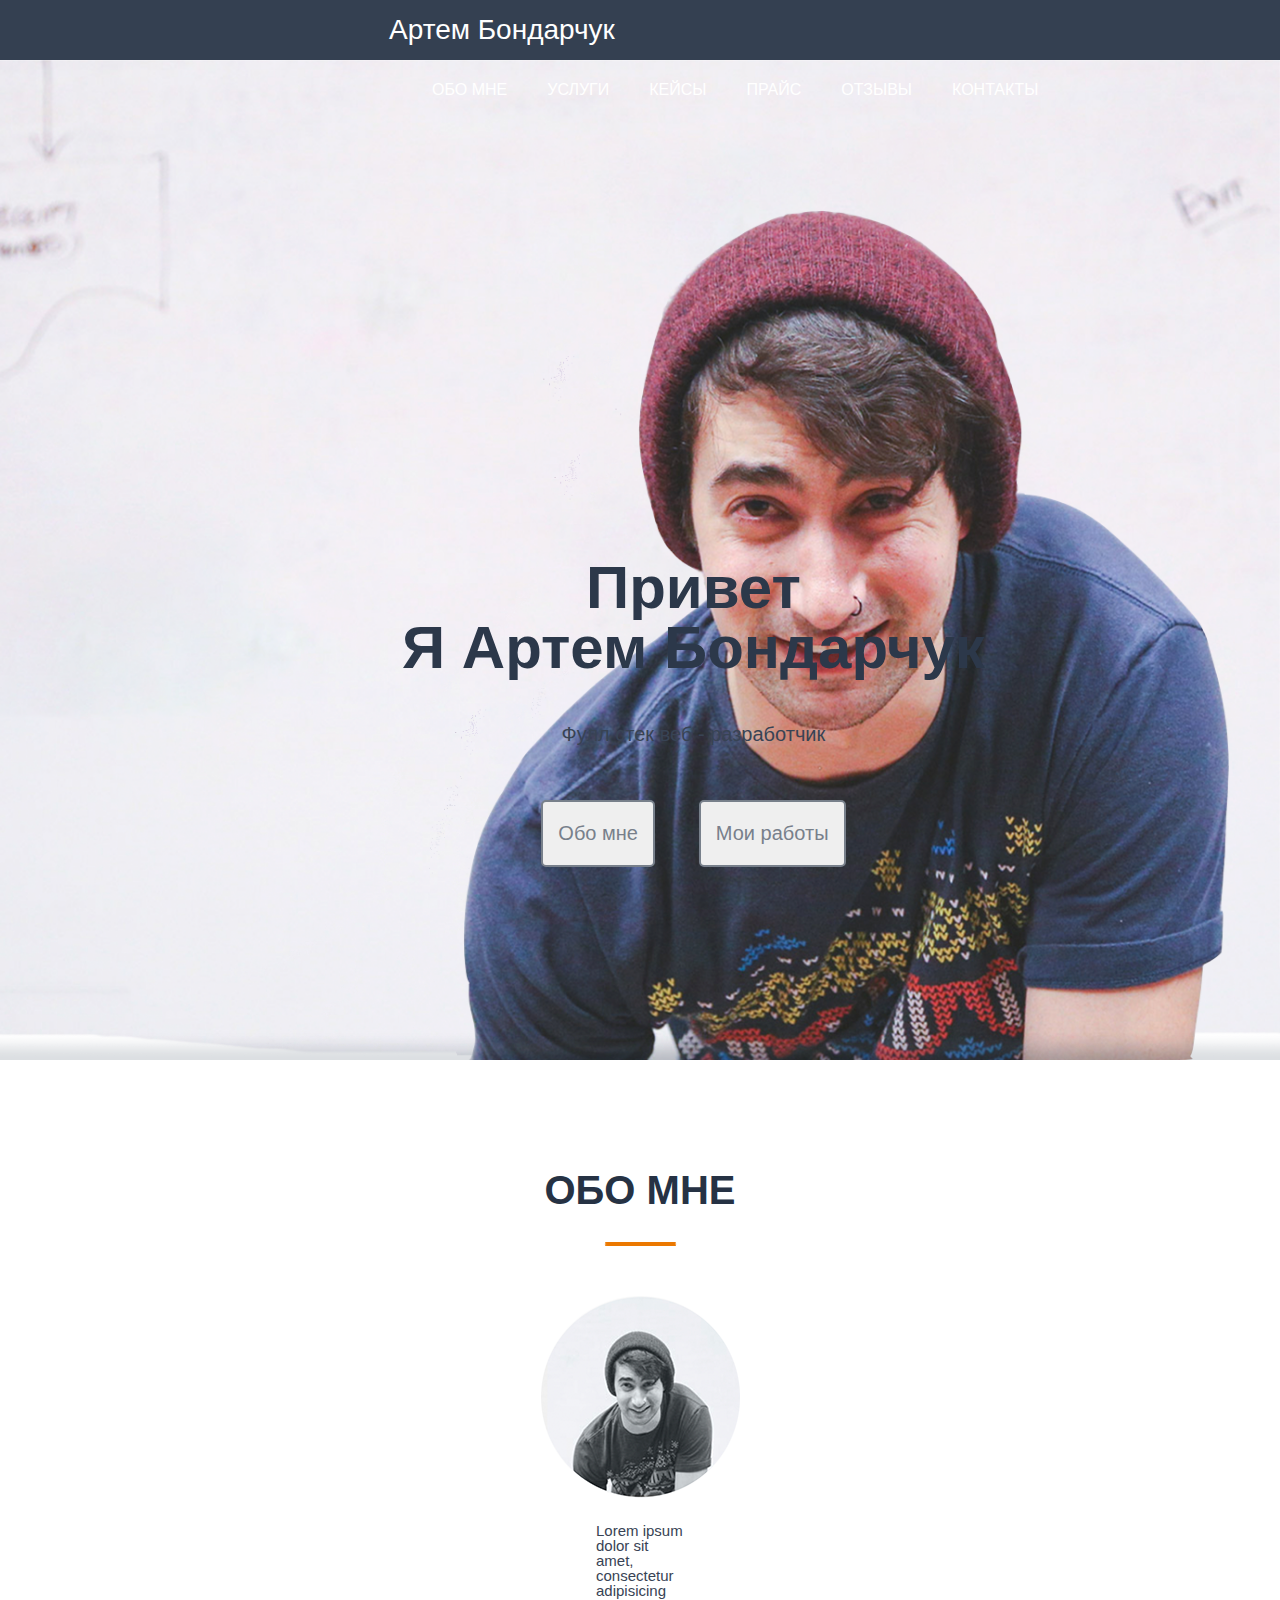
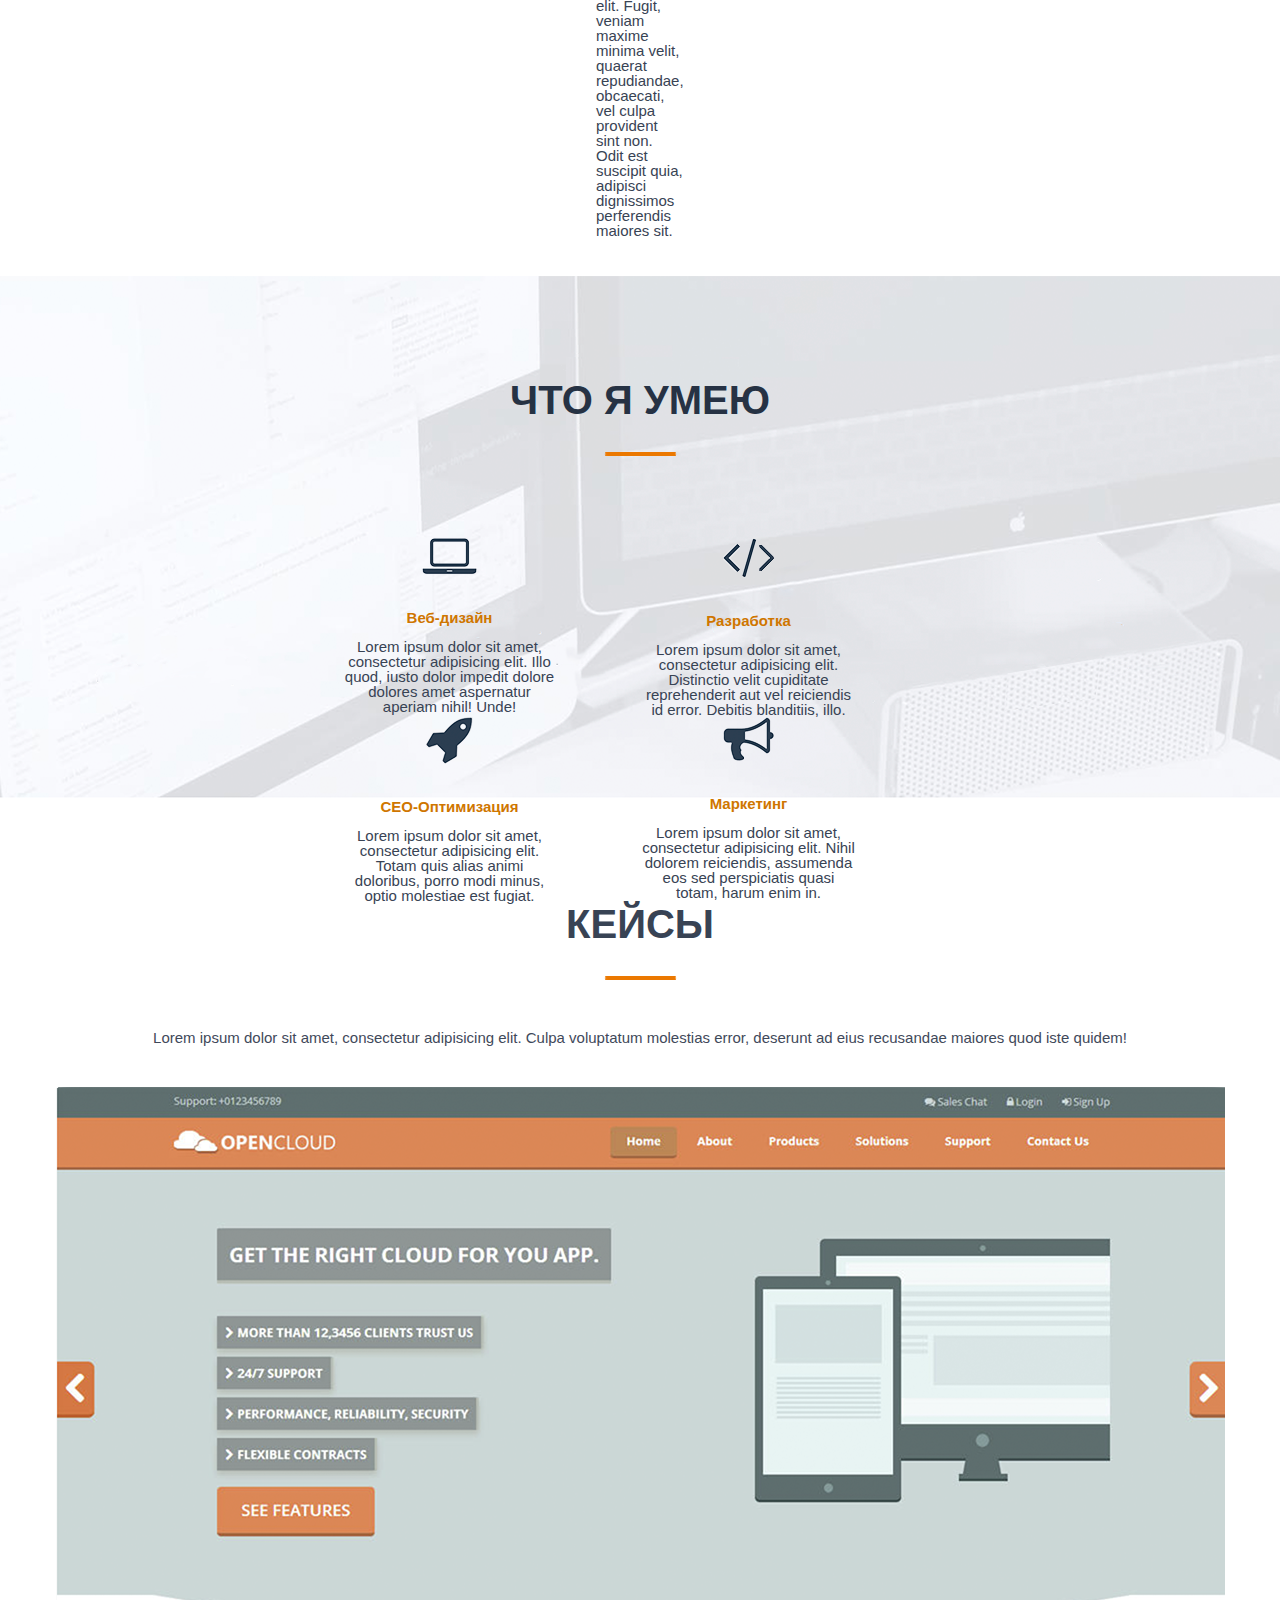
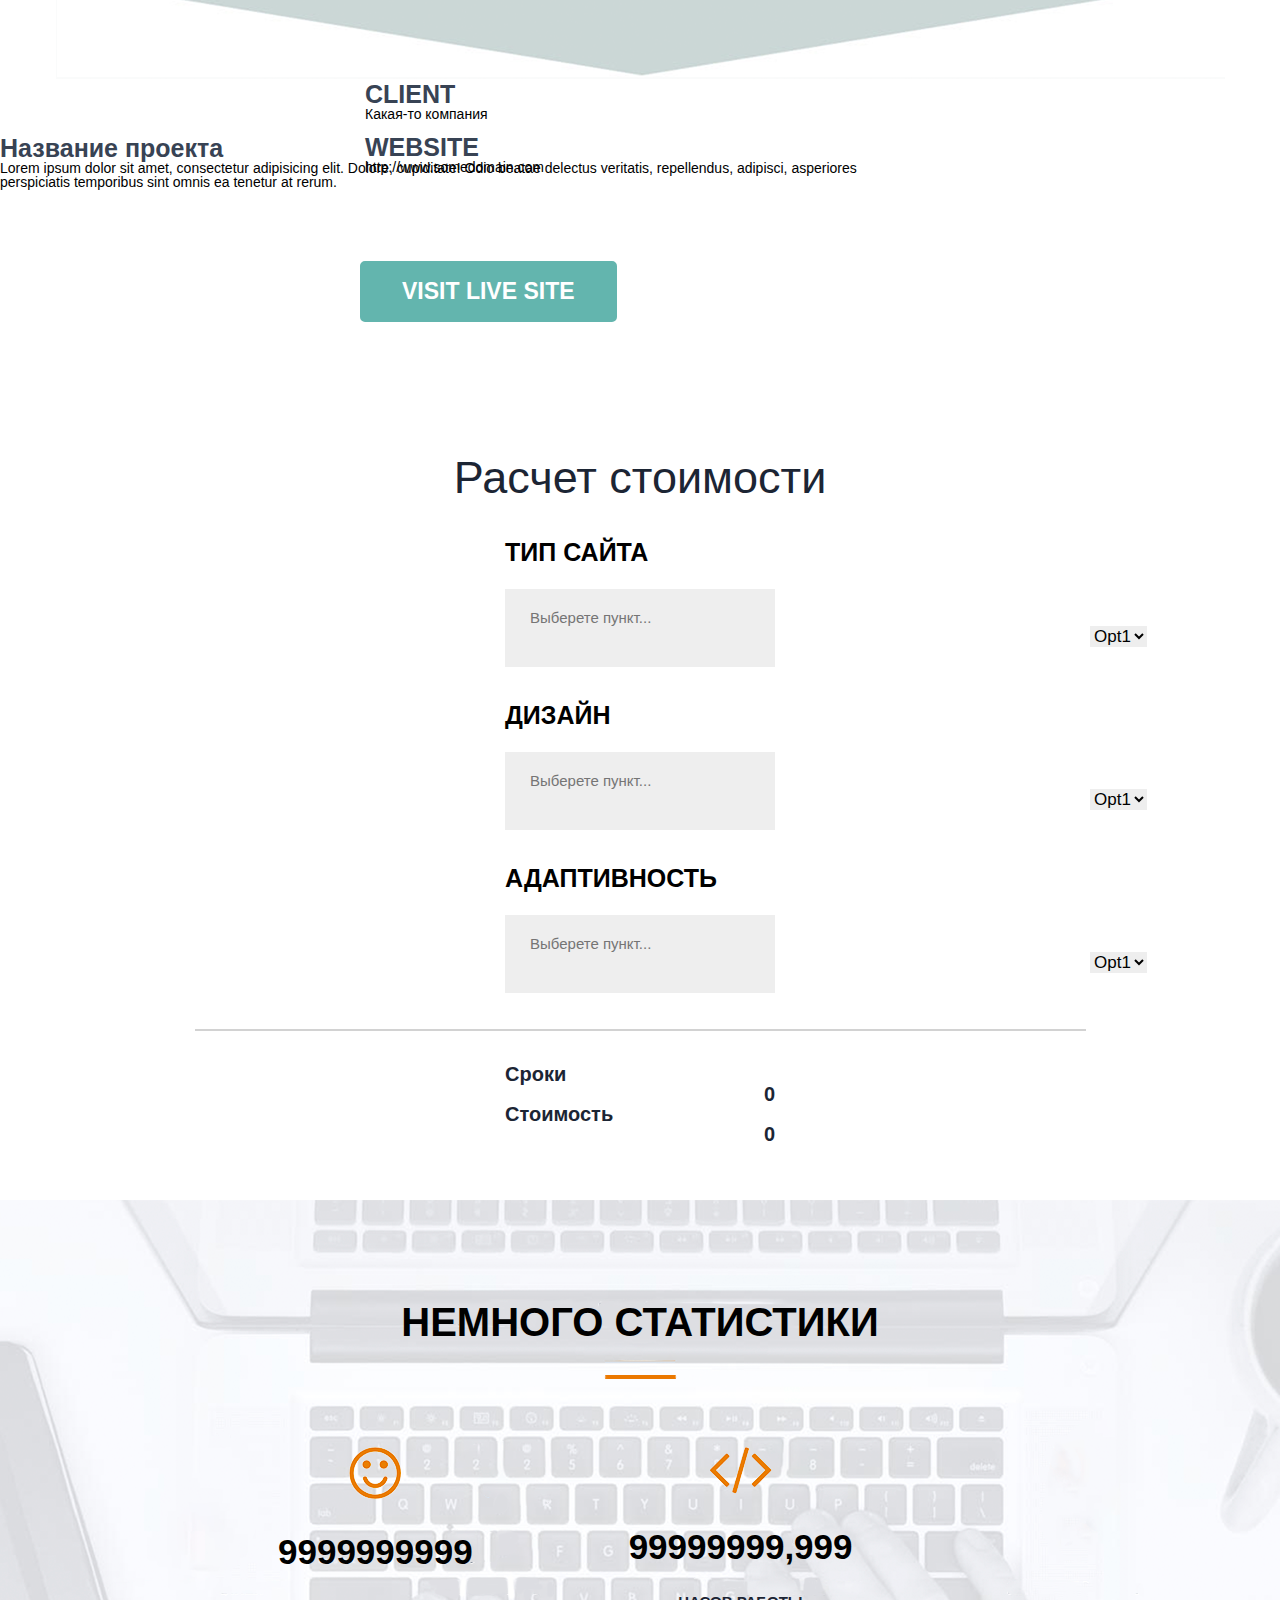
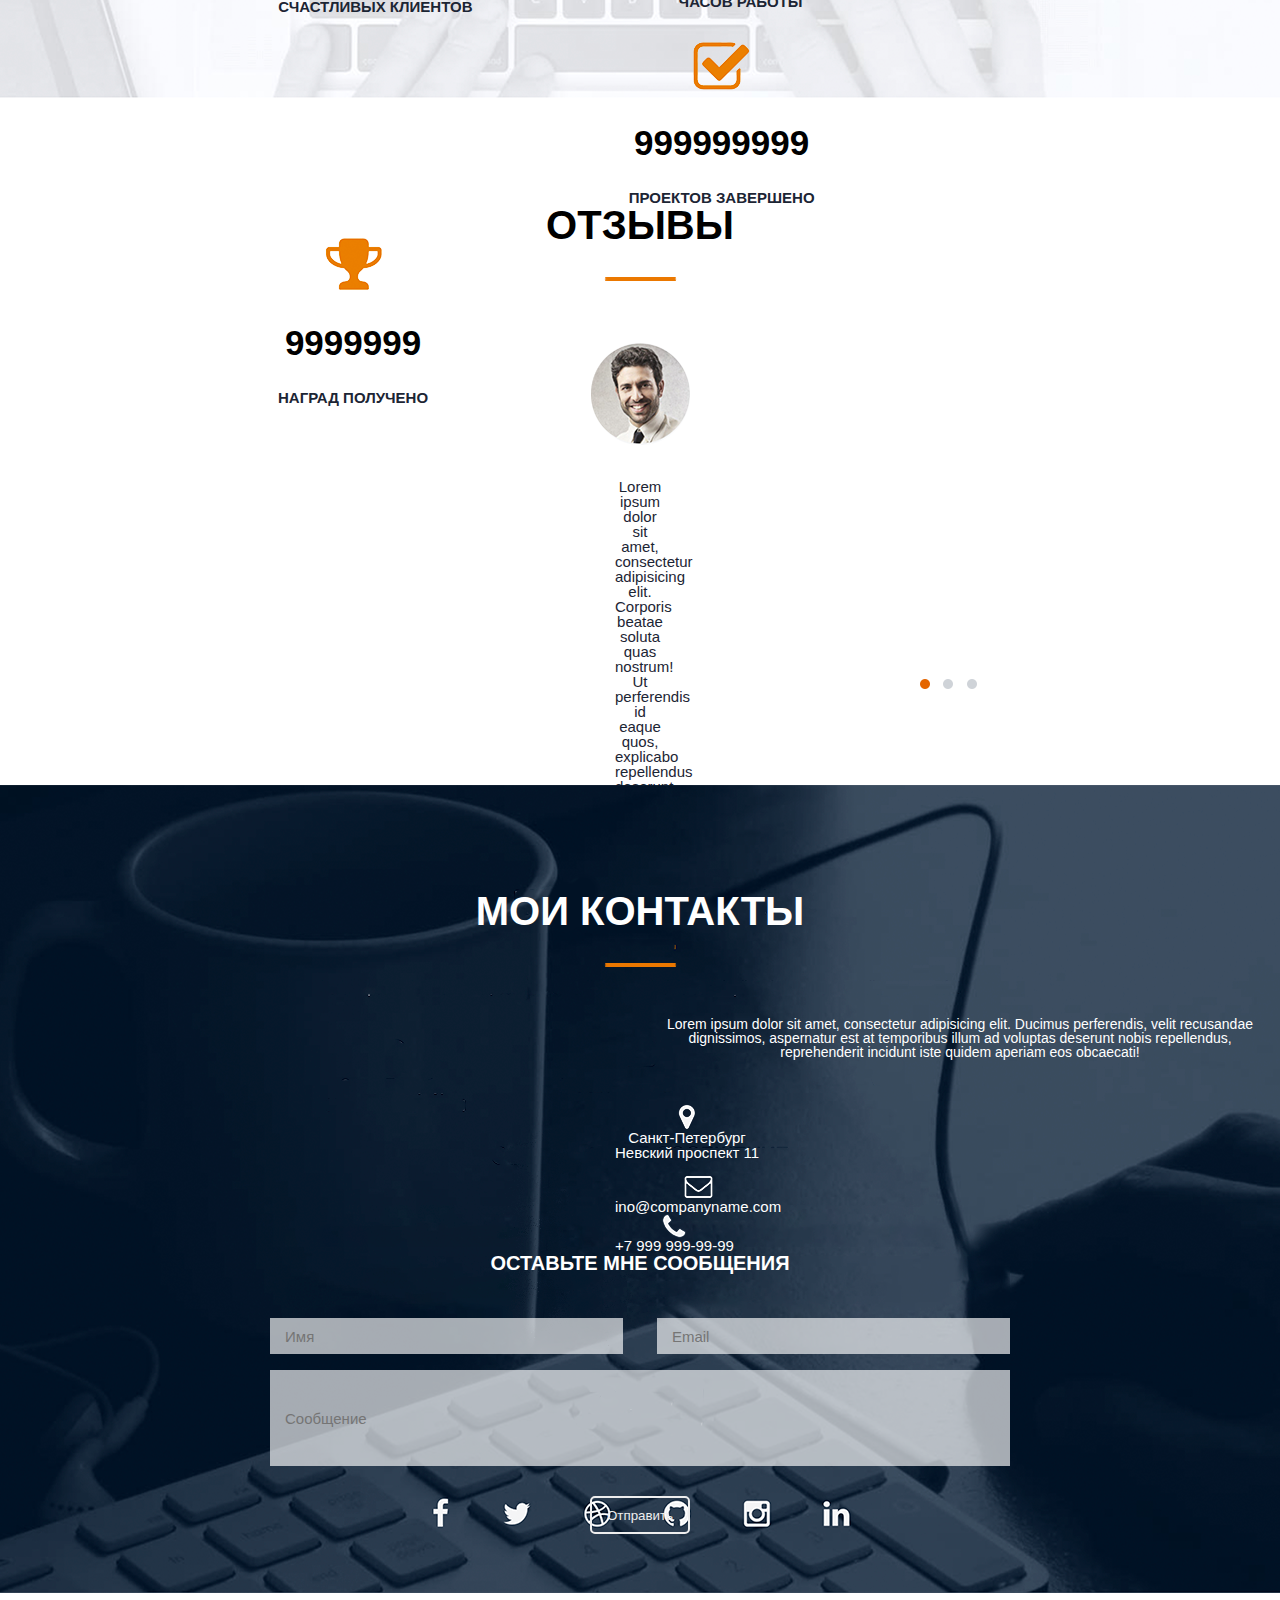
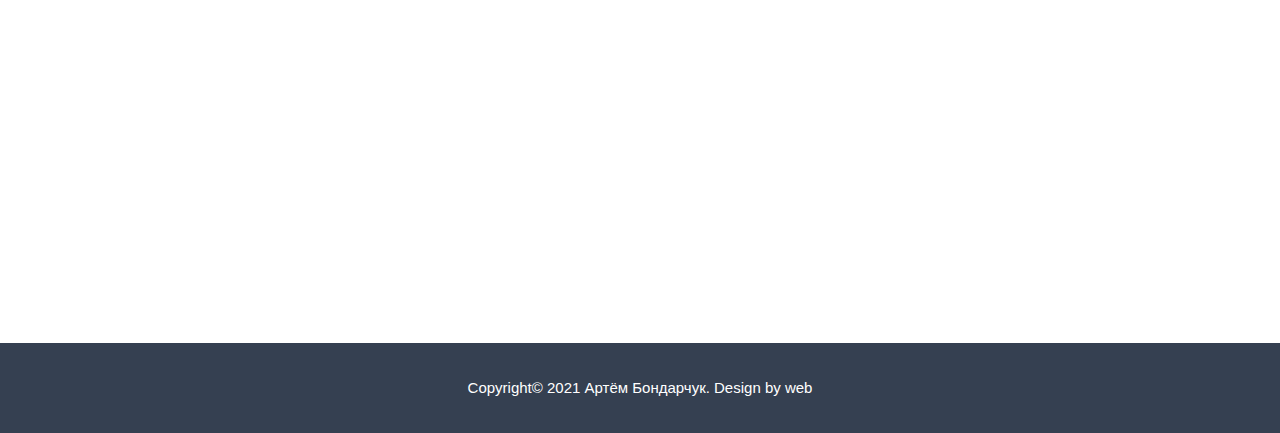
==== Startofproject/Src/index.html @ 1524bc72 "Дз" ====
<!DOCTYPE html>
<html lang="en">
<head>
    <meta charset="UTF-8">
    <meta name="description" content="Сайт-визитка...">
    <meta name="author" content="Artem">
    <meta name="robots" content="all">
    <meta property="og:title" content="Сайт-визитка...">
    <title>Сайт-визитка</title>
    <link rel="stylesheet" href="css/reset.css">
    <link rel="stylesheet" href="css/style.css">
</head>
<body>
    <header>
        <nav>
            <div class="logo">Артем Бондарчук</div>
                <div class="menu">
                    <ul>
                        <li>ОБО МНЕ</li>
                        <li>УСЛУГИ</li>
                        <li>КЕЙСЫ</li>
                        <li>ПРАЙС</li>
                        <li>ОТЗЫВЫ</li>
                        <li>КОНТАКТЫ</li>
                    </ul>
            </div>
        </nav>
    </header>
    <div class="main">
       <div class="bg1">
            <div class="title1"><h1>Привет<br>Я Артем Бондарчук</h1>
                <p>Фулл стек веб - разработчик</p>
                <input type="submit" value="Обо мне">
                <input type="submit" value="Мои работы">
            </div>
        </div>
        <div class="title2">
            <h2>ОБО МНЕ</h2>
            <img class="line" src="img/Черта заголовка.png" alt="">
            <br>
            <img class="man" src="img/%D0%BA%D1%80%D1%83%D0%B6%D0%BE%D0%BA%20%D1%81%20%D1%87%D0%B5%D0%BB%D0%BE%D0%B2%D0%B5%D0%BA%D0%BE%D0%BC.png" alt="">
            <p>Lorem ipsum dolor sit amet, consectetur adipisicing elit. Fugit, veniam maxime minima velit, quaerat repudiandae, obcaecati, vel culpa provident sint non. Odit est suscipit quia, adipisci dignissimos perferendis maiores sit.</p>
            <p>Lorem ipsum dolor sit amet, consectetur adipisicing elit. Quam esse porro unde veritatis. Minus, atque, a nesciunt explicabo sed earum optio soluta dolorem voluptatum! Magni nostrum minima natus excepturi eum!</p>
            <input type="submit" value="Скачать резюмэ">
        </div>
        <div class="title3">
            <h2>ЧТО Я УМЕЮ</h2>
            <img class="line" src="img/Черта заголовка.png" alt="">
            <div class="menu2">
                <ul>
                    <li>
                        <p><img src="img/ноут.png" alt=""><br><b>Веб-дизайн</b></p><br>
                        <p>Lorem ipsum dolor sit amet, consectetur adipisicing elit. Illo quod, iusto dolor impedit dolore dolores amet aspernatur aperiam nihil! Unde!</p>
                    </li>
                    <li>
                        <p><img src="img/знак.png" alt=""><br><b>Разработка</b></p><br>
                        <p>Lorem ipsum dolor sit amet, consectetur adipisicing elit. Distinctio velit cupiditate reprehenderit aut vel reiciendis id error. Debitis blanditiis, illo.</p>
                    </li>
                    <li>
                        <p><img src="img/ракета.png" alt=""><br><b>CEO-Оптимизация</b></p><br>
                        <p>Lorem ipsum dolor sit amet, consectetur adipisicing elit. Totam quis alias animi doloribus, porro modi minus, optio molestiae est fugiat.</p>
                    </li>
                    <li>
                        <p><img src="img/граммофон.png" alt=""><br><b>Маркетинг</b></p><br>
                        <p>Lorem ipsum dolor sit amet, consectetur adipisicing elit. Nihil dolorem reiciendis, assumenda eos sed perspiciatis quasi totam, harum enim in.</p>
                    </li>
                </ul>
            </div>
        </div>
        <div class="title4">
            <h2>КЕЙСЫ</h2>
            <img class="line" src="img/Черта заголовка.png" alt="">
            <p>Lorem ipsum dolor sit amet, consectetur adipisicing elit. Culpa voluptatum molestias error, deserunt ad eius recusandae maiores quod iste quidem!</p>
            <img src="img/фотка.png" alt="">
            <ul>
                <li class="y">
                    <h3>CLIENT</h3>
                    <p>Какая-то компания</p>
                    <br>
                    <h3>WEBSITE</h3>
                    <p>http://www.somedomain.com</p>
                </li>
                <li class="x">
                    <h3>Название проекта</h3>
                    <p>Lorem ipsum dolor sit amet, consectetur adipisicing elit. Dolore, cupiditate! Odio beatae delectus veritatis, repellendus, adipisci, asperiores perspiciatis temporibus sint omnis ea tenetur at rerum.</p>
                </li>
            </ul>
            <input type="submit" value="VISIT LIVE SITE">
        </div>
        <div class="title5">
            <h2>Расчет стоимости</h2>
            <ul>
                <li>
                    <h3>ТИП САЙТА</h3>
                    <div class="select">
                        <input type="text" name="type1" placeholder="Выберете пункт...">
                        <select name="type1" id="type">
                            <option value="Opt1">Opt1</option>
                            <option value="Opt2">Opt2</option>
                            <option value="Opt3">Opt3</option>
                        </select>
                    </div>
                </li>
                <li>
                    <h3>ДИЗАЙН</h3>
                    <div class="select">
                       <input type="text" name="type2" placeholder="Выберете пункт...">
                        <select name="type2" id="type">
                            <option value="Opt1">Opt1</option>
                            <option value="Opt2">Opt2</option>
                            <option value="Opt3">Opt3</option>
                        </select>
                    </div>
                </li>
                <li>
                    <h3>АДАПТИВНОСТЬ</h3>
                    <div class="select">
                        <input type="text" name="type3" placeholder="Выберете пункт...">
                        <select name="type3" id="type">
                            <option value="Opt1">Opt1</option>
                            <option value="Opt2">Opt2</option>
                            <option value="Opt3">Opt3</option>
                        </select>
                    </div> 
                </li>
            </ul>
            <img src="img/линия подитога.png" alt="">
            <p class="summ">Сроки </p><span>0</span>
            <p>Стоимость </p><span>0</span>        
        </div>
        <div class="title6">
            <h2>НЕМНОГО СТАТИСТИКИ</h2>
            <img class="line" src="img/Черта заголовка.png" alt="">
            <div class="menu6">
                <ul>
                    <li>
                        <img src="img/смайл.png" alt=""><br>
                        <h3>9999999999</h3>
                        <p>СЧАСТЛИВЫХ КЛИЕНТОВ</p>
                    </li>
                    <li>                    
                        <img src="img/скобки.png" alt=""><br>
                        <h3>99999999,999</h3>
                        <p>ЧАСОВ РАБОТЫ</p>
                    </li>
                    <li>
                        <img src="img/галочка.png" alt=""><br>
                        <h3>999999999</h3>
                        <p>ПРОЕКТОВ ЗАВЕРШЕНО</p>
                    </li>
                    <li>
                        <img src="img/кубок.png" alt=""><br>
                        <h3>9999999</h3>
                        <p>НАГРАД ПОЛУЧЕНО</p>
                    </li>
                </ul>
            </div>
        </div>
        <div class="title7">
            <h2>ОТЗЫВЫ</h2>
            <img class="line" src="img/Черта заголовка.png" alt=""><br>
            <img class="omg" src="img/фотка1.png" alt="">
            <p>Lorem ipsum dolor sit amet, consectetur adipisicing elit. Corporis beatae soluta quas nostrum! Ut perferendis id eaque quos, explicabo repellendus deserunt voluptatem sapiente, fuga eum consequatur illum, quas sit provident.</p>
            <span><b>Михаил</b>,Ген директор <em>ПАО "Газпром"</em></span>
        </div>
        <div class="title8">
            <h2>МОИ КОНТАКТЫ</h2>
            <img class="line" src="img/Черта заголовка.png" alt="">
            <p>Lorem ipsum dolor sit amet, consectetur adipisicing elit. Ducimus perferendis, velit recusandae dignissimos, aspernatur est at temporibus illum ad voluptas deserunt nobis repellendus, reprehenderit incidunt iste quidem aperiam eos obcaecati!</p>
            <div class="menu8">
                <ul>
                    <li>
                        <img src="img/гео.png" alt="">
                        <p>Санкт-Петербург<br>Невский проспект 11</p><br>
                    </li>
                    <li>
                        <img src="img/конверт.png" alt=""><br>
                        <p>ino@companyname.com</p>
                    </li>
                    <li>
                        <img src="img/труба.png" alt=""><br>
                        <p>+7 999 999-99-99</p>
                    </li>
                </ul>
                <h3>ОСТАВЬТЕ МНЕ СООБЩЕНИЯ</h3>
                <div class="/list_1">
                    <input class="list_1" type="text" name="type4" placeholder="Имя">
                    <input class="list_1" type="text" name="type5" placeholder="Email">
                </div>
                <div class="/list_2">
                    <input class="list_2" type="text" name="type6" placeholder="Сообщение">
                </div>
                <input class="tell" type="submit" value="Отправить">
            </div>
        </div>
    </div>
    <footer>
        <h5>Copyright© 2021 Артём Бондарчук. Design by web</h5>
    </footer>

</body>
</html>
---- Startofproject/Src/css/style.css ----
body{
    font-family: Arial, sans-serif;
}



nav{
    background-color: #344051;
    width: 100%;
    height: 60px;
}
.logo{
    font-size: 28px;
    color: #fff;
    float: left;
    padding-left: 389px;
    line-height: 60px;
}
.menu{
    padding-left: 432px;
    float: left;
}
.menu li{
    float: left;
    line-height: 60px;
    color: #fff;
    font-size: 16px;
    text-transform: uppercase;
    margin-right: 40px;
}
.bg1{
    background: url("../img/%D1%82%D0%B5%D0%BD%D1%8C.png")100% 104% no-repeat, url("../img/%D0%9F%D0%B0%D1%80%D0%B5%D0%BD%D1%8C.png") 90% 100%/auto 85% no-repeat ,url("../img/%D1%84%D0%BE%D0%BD1.png") 100% 0px/cover no-repeat;
    width: 100%;
    height: 1000px;
    
}
.title1{
    float: left;
    margin: 438px 0px 0px 402px;
    text-align: center;
    
}
.title1 h1{
    font-size: 60px;
    color: #2c384a;
    font-weight: bold;
}
.title1 p{
    font-size: 20px;
    margin: 46px 0px 56px 0px;
    color: #384354;
}
.title1 input{
    color: #78808b;
    font-size: 20px;
    margin: 0px 20px 0px 20px;
    border: 2px solid #78808b;
    border-radius: 5px;
    padding: 20px 15px;
    
}
.title2{
    float: left;
    width: 100%;
    height: 815px;
    text-align: center;
}
.title2 h2{
    margin-top: 110px;
    font-size: 40px;
    color: #263244;
    font-weight: bolder;
}
.line{
    margin: 32px 0px 50px 0px;
}
.man{
    margin: 0px 0px 25px 0px;
}
.title2 p{
    text-align: left;
    font-size: 15px;
    margin: 0px 0px 40px 0px;
    color: #384354;
    padding: 0px 596px 0px 596px;
}
.title2 input{
    background: url("../img/%D0%B8%D0%BA%D0%BE%D0%BD%D0%BA%D0%B0.png") 11px 10px no-repeat;
    padding: 10px 13px 9px 33px;
    color: #6f707e;
    font-size: 17px;
    border: 2px solid #6f707e;
    border-radius: 5px;
}
.title3{
    text-align: center;
    float: left;
    width: 100%;
    height: 524px;
    background: url("../img/%D0%BA%D0%B0%D1%80%D1%82%D0%B8%D0%BD%D0%BA%D0%B0%20%D1%84%D0%BE%D0%BD%D0%B0.png") bottom no-repeat;
}
.title3 h2{
    font-size: 40px;
    color: #263244;
    margin-top: 105px;
    font-weight: bolder;
}
.title3 b{
    color: #cf7600;
    margin-top: 14px;
}
.menu2{
    margin: 47px 300px 0px 300px;
}
.title3 li{
    float: left;
    margin: 0px 42px 0px 42px;
    width: 215px;
}
.title3 img{
    margin-bottom: 35px;
}
.title3 p{
    font-size: 15px;
    color: #384354;
}
.title4{
    float: left;
    width: 100%;
    height: 1080px;
    text-align: center;
}
.title4 h2{
    font-size: 40px;
    margin-top: 105px;
    color: #384354;
    font-weight: bolder;
}
.title4>p{
    font-size: 15px;
    color: #3f495a;
    margin-bottom: 42px;
}

.title4 h3{
    font-size: 25px;
    color: #384354;
    text-align: left;
    font-weight: bold;
}
.title4>ul>p{
    font-size: 15px;
    text-align: left;
    color: #3f495a;
}
.title4 li{
    float: left;
}
.y{
    width: 190px;
    height: 54px;
    text-align: left;
    margin-right: 90px;
    margin-left: 365px;
}
.x{
    text-align: left;
    width: 925px;
    margin-right: 300px;
    height: 100px;
}
.title4 input{
    float: left;
    border: 2px solid #63b5ae;
    border-radius: 5px;
    background-color: #63b5ae;
    color: white;
    font-size: 23px;
    text-align: left;
    margin-left: 360px;
    margin-top: 25px;
    font-weight: 600;
    padding: 15px 40px;
}
.title5{
    float: left;
    width: 100%;
    height: 920px;
    text-align: center;
}
.title5 h2{
    font-size: 45px;
    margin-top: 176px;
    color: #1c2534;
    text-align: center;
    margin-bottom: 40px;
}
.title5 h3{
    font-size: 25px;
    font-weight: 550;
}
.title5 li{
    margin: 14px 505px 36px 505px;
    text-align: left;
    
}
.select{
    background: #eeeeee;
    padding: 20px 25px;
    margin-top: 24px;
}
.select input{
    color:#878787;
    background: #eeeeee;
    font-size: 15px;
}
.select select{
    background: #eeeeee;
    margin-left: 560px;
    font-size: 17px;
}
.title5 p{
    text-align: left;
    font-size: 20px;
    font-weight: 600;
    margin-left: 505px;
    color: #1c2534;
}
.title5 span{
    display: block;
    margin-left: 505px;
    margin-right: 505px;
    font-size: 20px;
    font-weight: 600;
    text-align: right;
    color: #1c2534;
}
.summ{
    margin-top: 21px;
}
.title6{
    height: 500px;
    width: 100%;
    background: url("../img/%D1%84%D0%BE%D0%BD.png")center no-repeat;
    text-align: center;
    float: left;
}
.title6 h2{
    font-size: 40px;
    margin-top: 103px;
    font-weight: bolder;
}
.title6 h3{
    font-weight: 900;
    font-size: 35px;
}
.title6 li{
    float: left;
    margin: 0px 78px 0px 78px;
}
.menu6{
    margin: 0px 200px 0px 200px;
}
.title6 img{
    margin-bottom: 35px;
    margin-top: 33px;
}
.title6 p{
    margin-top: 30px;
    color: #1c2534;
    font-size: 15px;
    font-weight:bolder;
}
.title7{
    background: url("../img/%D0%9E%D1%80%D0%B0%D0%BD%D0%B6.png") 920px 580px no-repeat, url("../img/Оранж копия.png") 943px 580px no-repeat, url("../img/Оранж копия.png") 967px 580px no-repeat;
    float: left;
    height: 686px;
    width: 100%;
    text-align: center;
}
.title7 h2{
    margin-top: 106px;
    font-size: 40px;
    font-weight: bolder;
}
.omg{
    margin-top: 12px;
    margin-bottom: 34px;
}
.title7 p{
    font-size: 15px;
    color: #1c2534;
    margin: 0px 615px;
    margin-bottom: 40px;
}
.title7 span{
    display: block;
    margin-bottom: 50px;
}
.title8{
    float: left;
    color: white;
    width: 100%;
    height: 1158px;
    text-align: center;
    background: url("../img/%D0%A4%D0%BE%D0%BD2.png") top no-repeat, url("../img/карта копия.png") bottom/contain no-repeat;
}
.title8 h2{
    font-size: 40px;
    margin-top: 106px;
    font-weight: bolder;
}
.title8>p{
    width: 600px;
    margin: 0px 660px 0px 660px;
}
.title8 li{
    float:left;
    margin: 0px 50px 0px 50px;
    font-size: 15px;
    
}
.title8 ul{
    margin: 0px 565px;
    float: left;
}
.title8 h3{
    font-size: 20px;
    font-weight: bolder;
    margin: 45px 0px;
}
.list_1{
    width:353px;
    height: 36px;
    padding-left: 15px;
    color: #5d5d5e;
    font-size: 15px;
    margin: 0px 15px;
    background: rgba(255, 255, 255, 0.65);
}
./list{
    width: 100%;
}
.list_2{
    color: #5d5d5e;
    font-size: 15px;
    padding-left: 15px;
    background: rgba(255, 255, 255, 0.65);
    width: 740px;
    height: 96px;
    margin-top: 16px;
}
./list_2{
    width: 100%;
}
.tell{
    border: 2px solid #eee;
    border-radius: 5px;
    background: rgba(0,0,0,0);
    color: #eee;
    padding: 10px 15px 9px 15px;
    margin-top: 30px;  
}
footer{
    float: left;
    width: 100%;
    height: 90px;
    text-align: center;
    background: #354051;
    color: white;
}
footer h5{
    font-size: 15px;
    line-height: 90px;
}
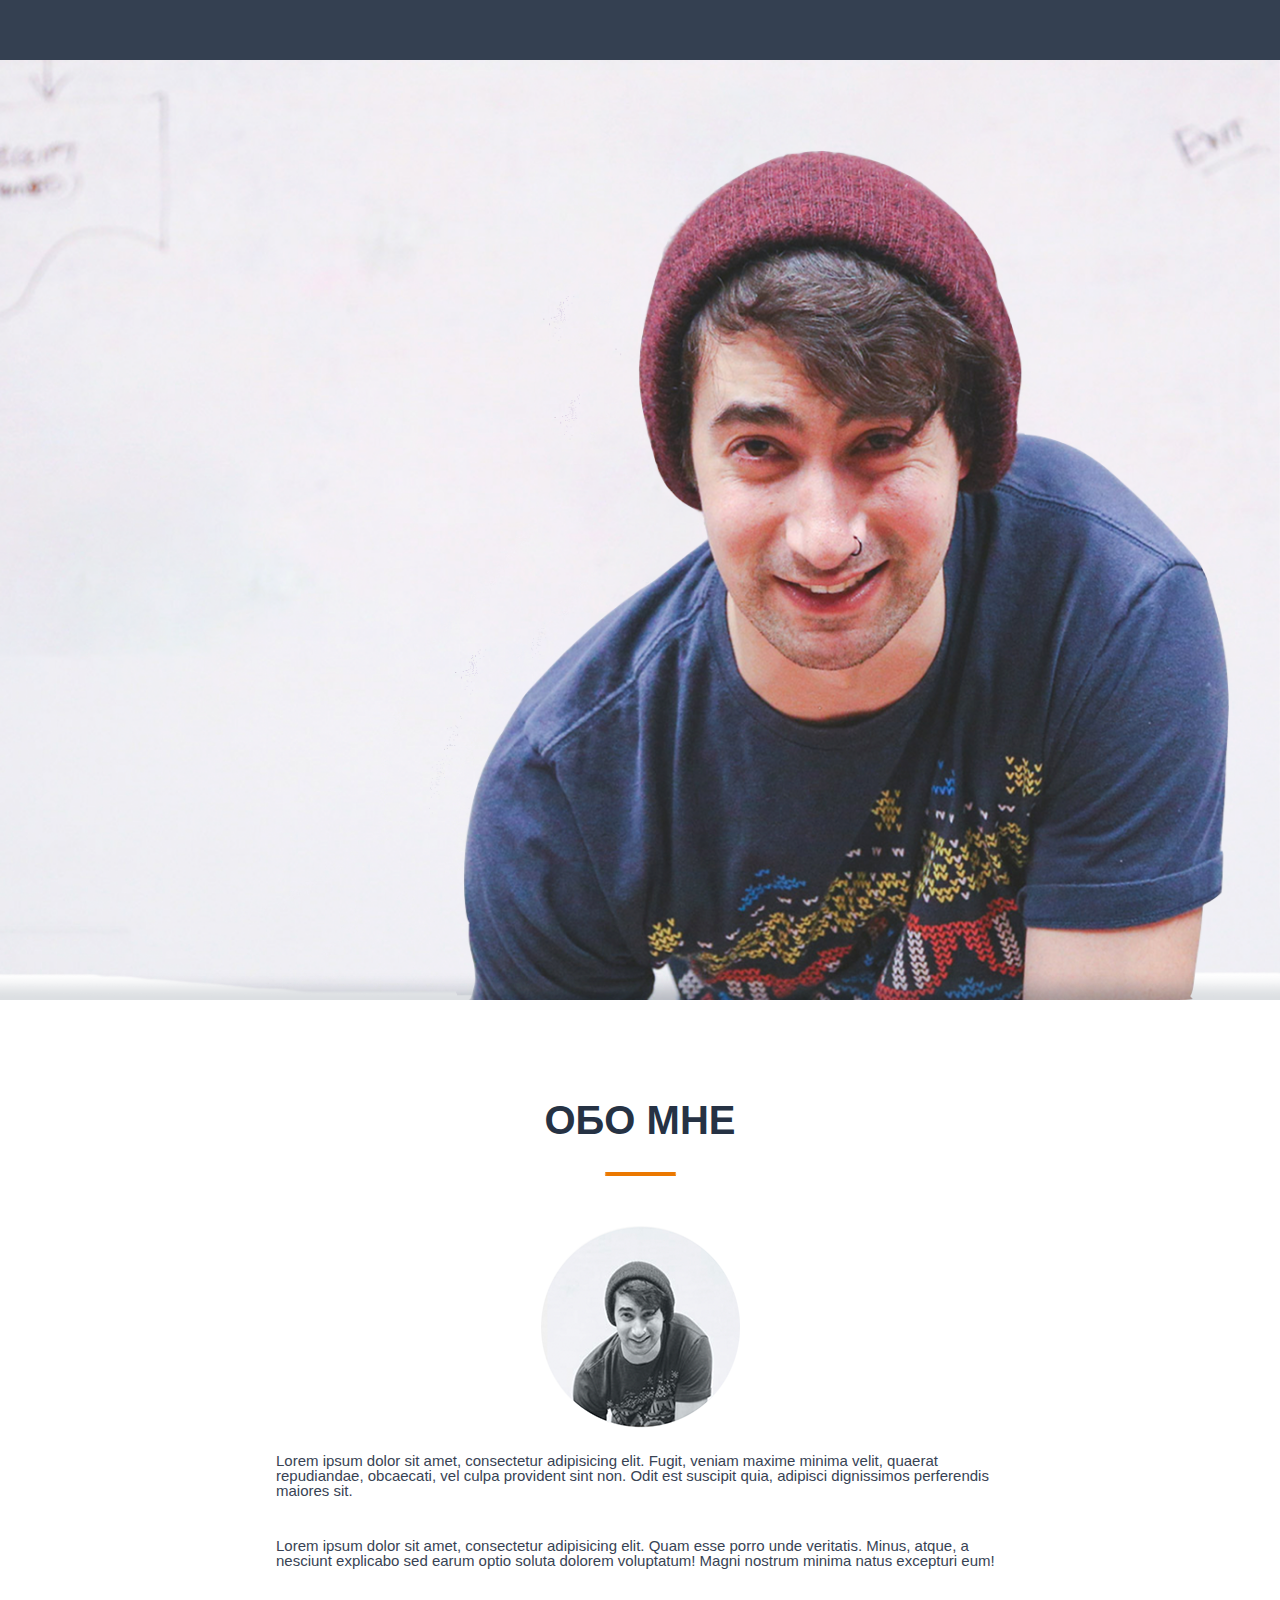
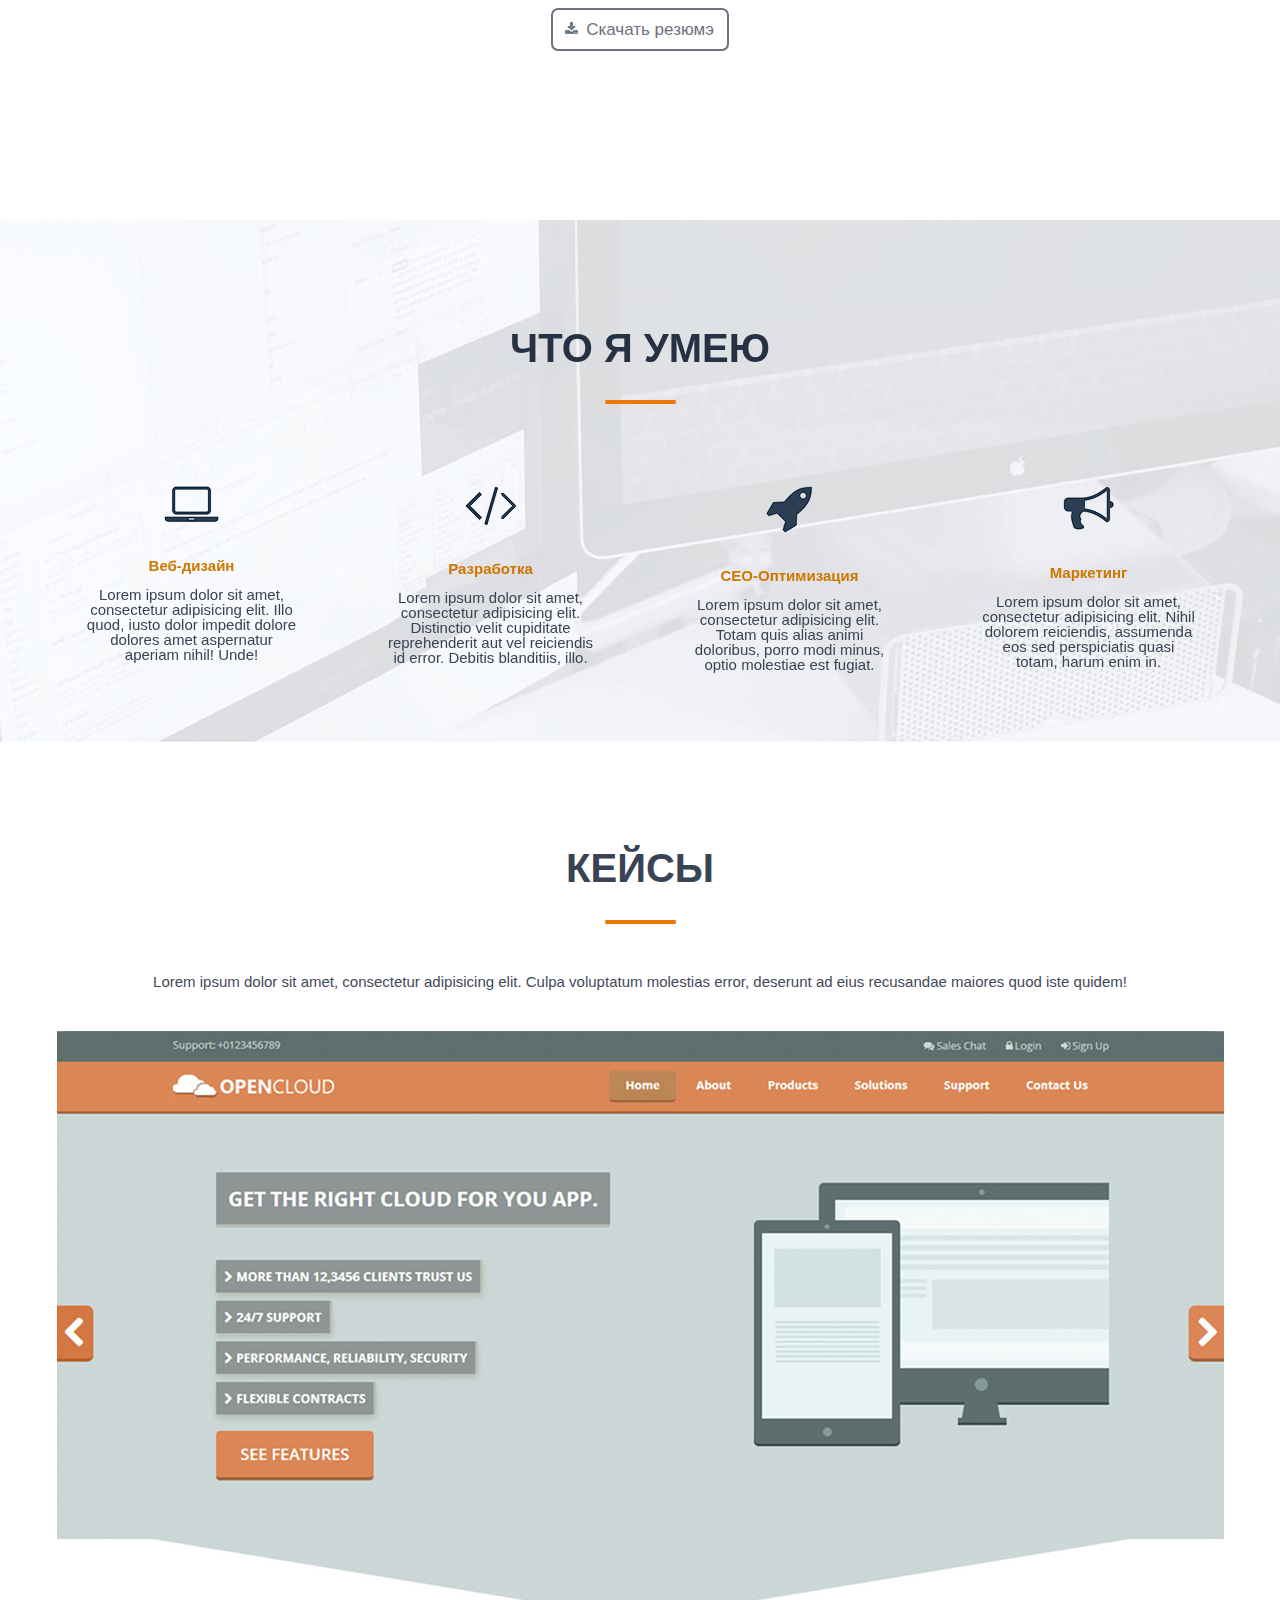
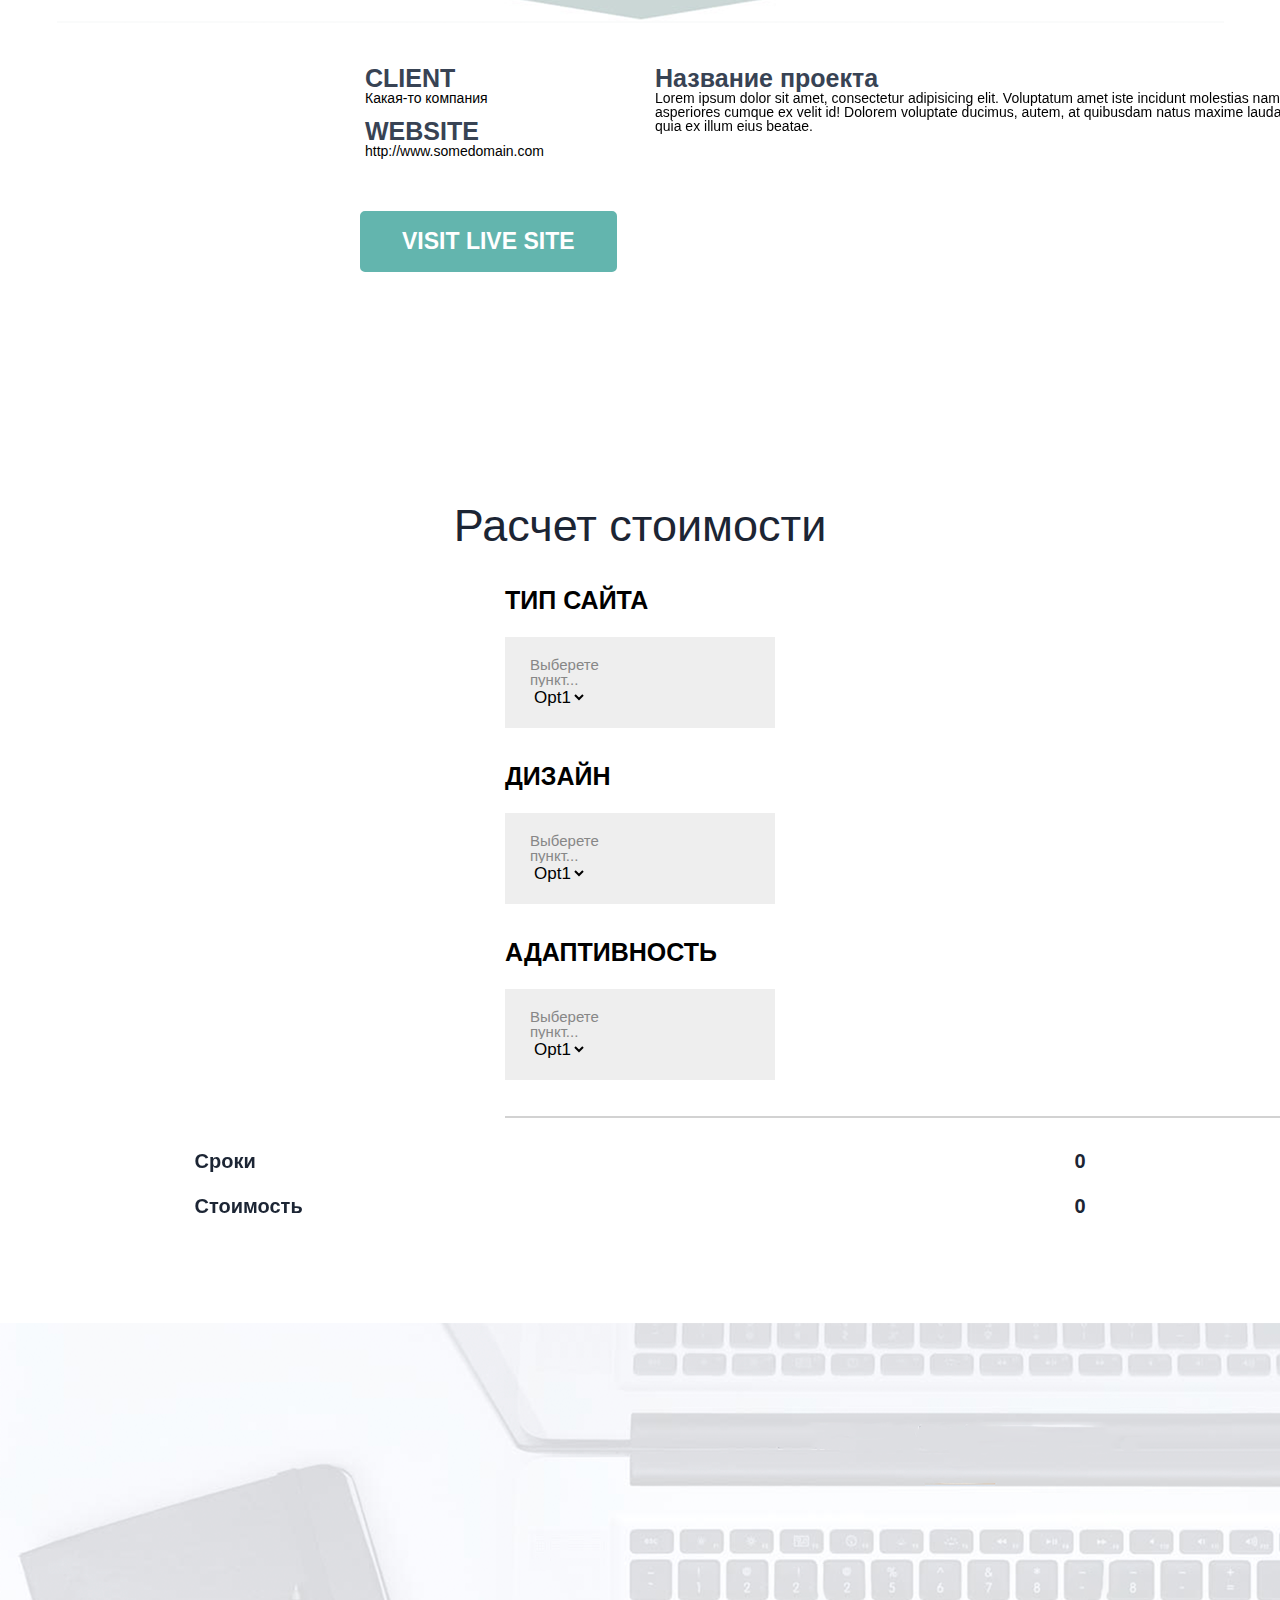
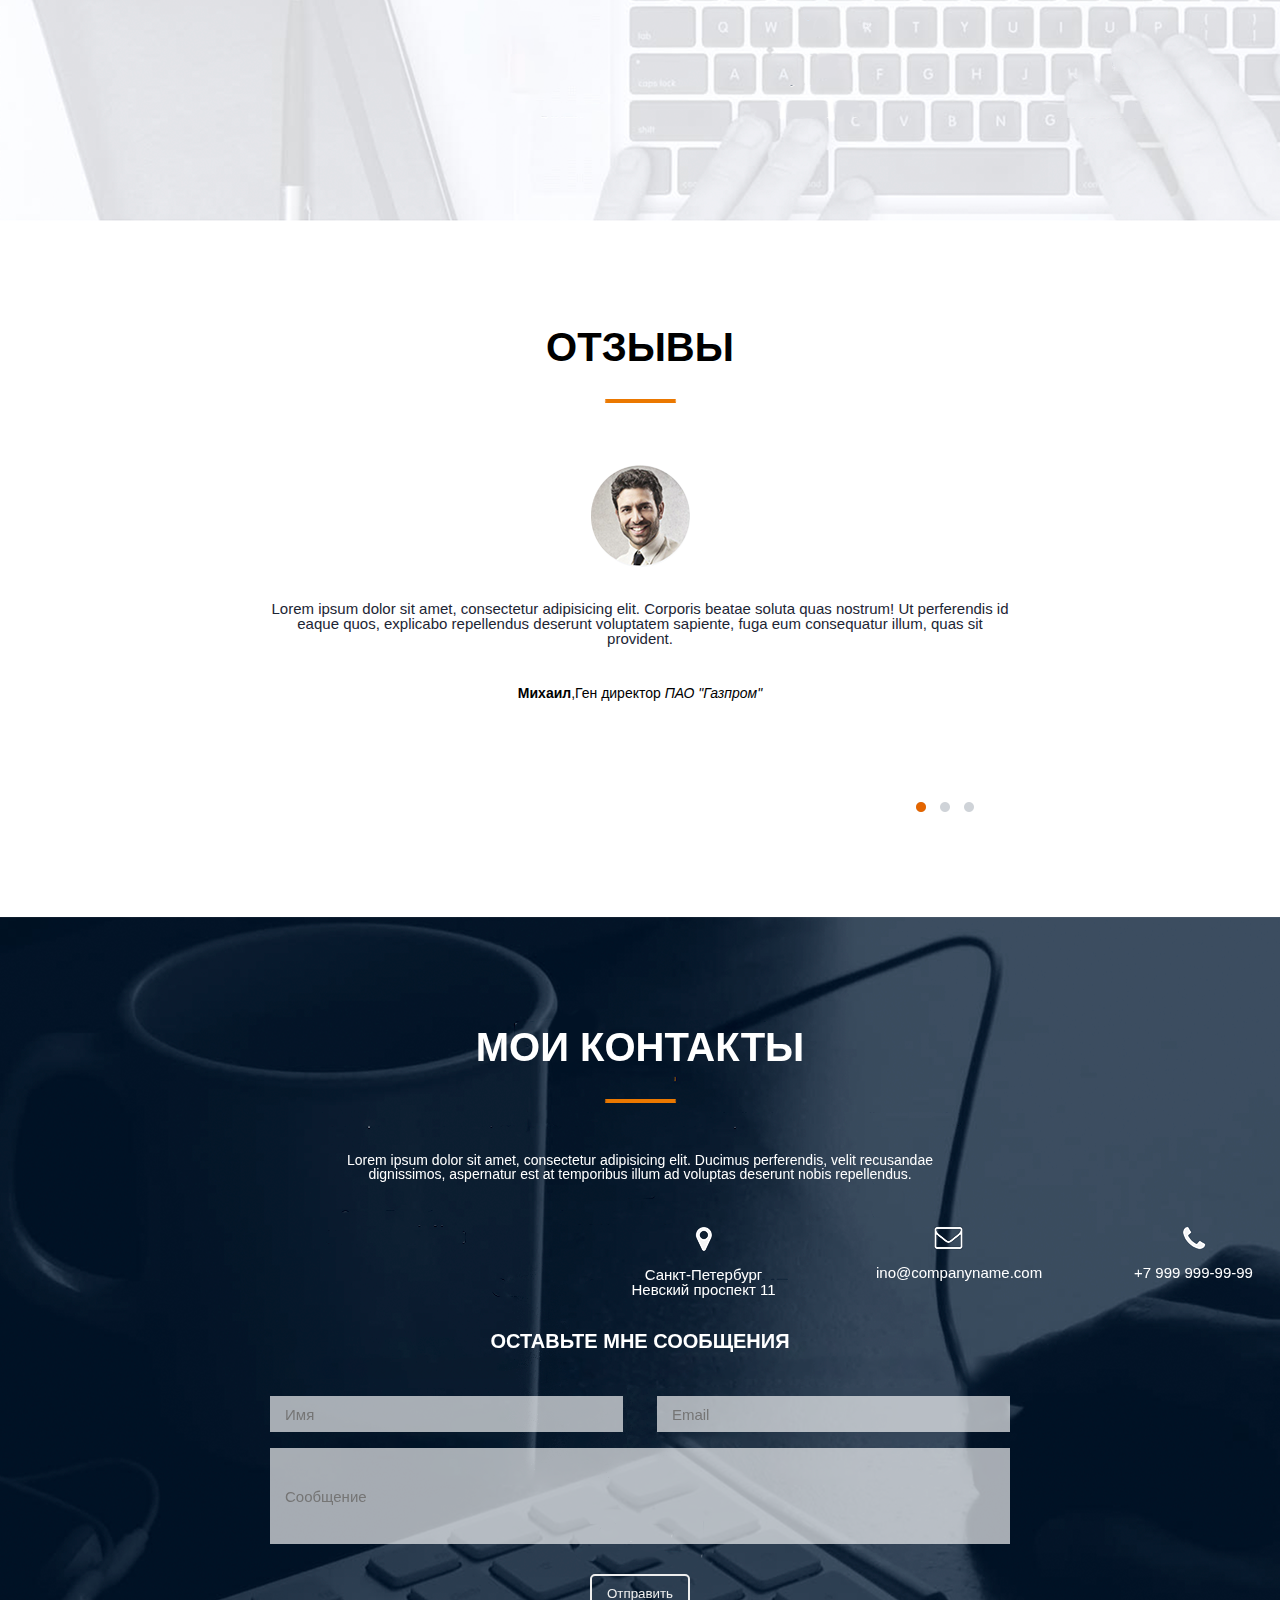
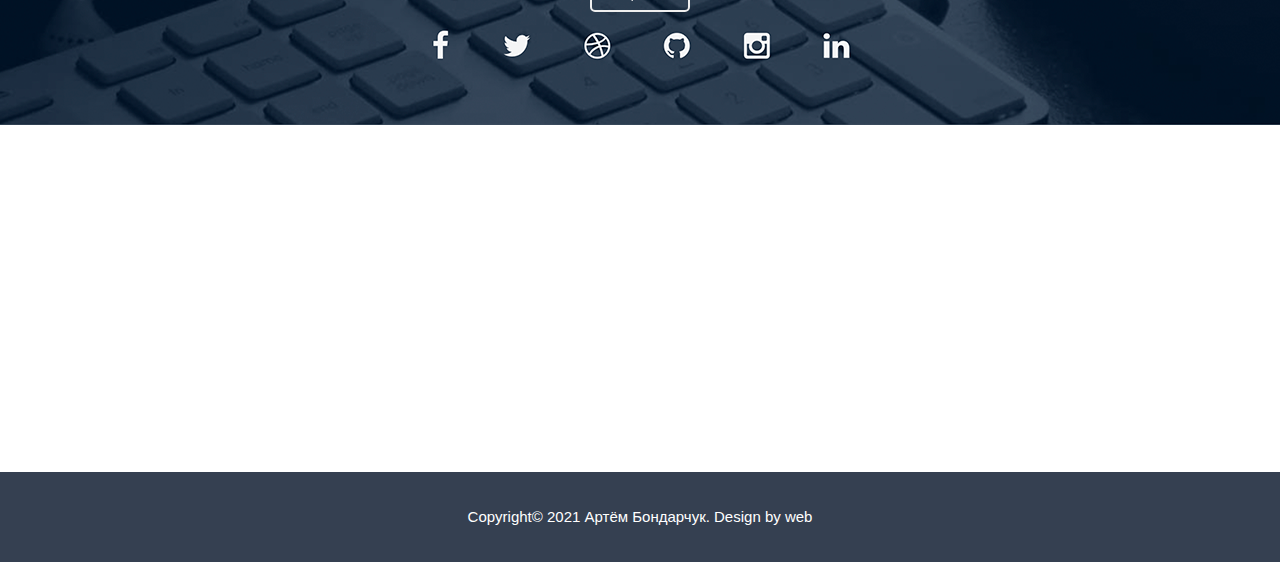
==== commit c4b5c208: "дз_6" ====
--- a/Startofproject/Src/index.html
+++ b/Startofproject/Src/index.html
@@ -11,192 +11,236 @@
     <link rel="stylesheet" href="css/style.css">
 </head>
 <body>
+   <div class="loader">
+       <div class="cic"></div>
+   </div>
     <header>
-        <nav>
-            <div class="logo">Артем Бондарчук</div>
-                <div class="menu">
+        <div class="header">
+            <nav>
+                <div class="logo">Артем Бондарчук</div>
+                    <div class="menu">
+                        <ul>
+                            <li><a href="#">ОБО МНЕ</a></li>
+                            <li><a href="#">УСЛУГИ</a></li>
+                            <li><a href="#">КЕЙСЫ</a></li>
+                            <li><a href="#">ПРАЙС</a></li>
+                            <li><a href="#">ОТЗЫВЫ</a></li>
+                            <li><a href="#">КОНТАКТЫ</a></li>
+                        </ul>
+                    </div>
+            </nav>
+        </div>
+    </header>
+    <main>
+        <div class="main">
+            <section class="the_list_one">
+                <div class="title1"><h1>Привет<br>Я Артем Бондарчук</h1>
+                    <p>Фулл стек веб - разработчик</p>
+                    <input type="button" value="Обо мне">
+                    <input type="button" value="Мои работы">
+                </div>
+            </section>
+            <section class="the_list_two">
+                <div class="title2">
+                    <h2>ОБО МНЕ</h2>
+                    <img class="line" src="img/Черта заголовка.png" alt="">
+                    <br>
+                    <img class="man" src="img/%D0%BA%D1%80%D1%83%D0%B6%D0%BE%D0%BA%20%D1%81%20%D1%87%D0%B5%D0%BB%D0%BE%D0%B2%D0%B5%D0%BA%D0%BE%D0%BC.png" alt="">
+                    <p>Lorem ipsum dolor sit amet, consectetur adipisicing elit. Fugit, veniam maxime minima velit, quaerat repudiandae, obcaecati, vel culpa provident sint non. Odit est suscipit quia,     adipisci dignissimos perferendis maiores sit.</p>
+                    <p>Lorem ipsum dolor sit amet, consectetur adipisicing elit. Quam esse porro unde veritatis. Minus, atque, a nesciunt explicabo sed earum optio soluta dolorem voluptatum! Magni nostrum     minima natus excepturi eum!</p>
+                    <input type="button" value="Скачать резюмэ">
+                </div>
+            </section>
+            <section class="the_list_three">
+                <div class="title3">
+                    <h2>ЧТО Я УМЕЮ</h2>
+                    <img class="line" src="img/Черта заголовка.png" alt=""><br>
+                    <div class="menu3">
+                        <ul>
+                            <li>
+                                <p><img src="img/ноут.png" alt=""><br><b>Веб-дизайн</b></p><br>
+                                <p>Lorem ipsum dolor sit amet, consectetur adipisicing elit. Illo quod, iusto dolor impedit dolore dolores amet aspernatur aperiam nihil! Unde!</p>
+                            </li>
+                            <li>
+                                <p><img src="img/знак.png" alt=""><br><b>Разработка</b></p><br>
+                                <p>Lorem ipsum dolor sit amet, consectetur adipisicing elit. Distinctio velit cupiditate reprehenderit aut vel reiciendis id error. Debitis blanditiis, illo.</p>
+                            </li>
+                            <li>
+                                <p><img src="img/ракета.png" alt=""><br><b>CEO-Оптимизация</b></p><br>
+                                <p>Lorem ipsum dolor sit amet, consectetur adipisicing elit. Totam quis alias animi doloribus, porro modi minus, optio molestiae est fugiat.</p>
+                            </li>
+                            <li>
+                                <p><img src="img/граммофон.png" alt=""><br><b>Маркетинг</b></p><br>
+                                <p>Lorem ipsum dolor sit amet, consectetur adipisicing elit. Nihil dolorem reiciendis, assumenda eos sed perspiciatis quasi totam, harum enim in.</p>
+                            </li>
+                        </ul>
+                    </div>
+                </div>
+            </section>
+            <section class="the_list_four">
+                <div class="title4">
+                    <h2>КЕЙСЫ</h2>
+                    <img class="line" src="img/Черта заголовка.png" alt="">
+                    <p>Lorem ipsum dolor sit amet, consectetur adipisicing elit. Culpa voluptatum molestias error, deserunt ad eius recusandae maiores quod iste quidem!</p>
+                    <img class="case" src="img/фотка.png" alt="">
                     <ul>
-                        <li>ОБО МНЕ</li>
-                        <li>УСЛУГИ</li>
-                        <li>КЕЙСЫ</li>
-                        <li>ПРАЙС</li>
-                        <li>ОТЗЫВЫ</li>
-                        <li>КОНТАКТЫ</li>
+                        <li class="y">
+                            <div class="title4_1">
+                                <h3>CLIENT</h3>
+                                <p>Какая-то компания</p>
+                            </div>
+                            <br>
+                            <div class="title4_1">
+                                <h3>WEBSITE</h3>
+                                <p><a href="#">http://www.somedomain.com</a></p>
+                            </div>
+                        </li>
+                        <li class="x">
+                            <div class="title4_1">
+                                <h3>Название проекта</h3>
+                                <p>Lorem ipsum dolor sit amet, consectetur adipisicing elit. Voluptatum amet iste incidunt molestias nam aut quos necessitatibus ipsum, asperiores cumque ex velit id!     Dolorem voluptate ducimus, autem, at quibusdam natus maxime laudantium aspernatur quis consectetur quia ex illum eius beatae.</p>
+                            </div>
+                        </li>
                     </ul>
-            </div>
-        </nav>
-    </header>
-    <div class="main">
-       <div class="bg1">
-            <div class="title1"><h1>Привет<br>Я Артем Бондарчук</h1>
-                <p>Фулл стек веб - разработчик</p>
-                <input type="submit" value="Обо мне">
-                <input type="submit" value="Мои работы">
-            </div>
+                    <input type="submit" value="VISIT LIVE SITE">
+                </div>
+            </section>
+            <section class="the_list_five">
+                <div class="title5">
+                    <h2>Расчет стоимости</h2>
+                    <ul>
+                        <li>    
+                            <h3>ТИП САЙТА</h3>
+                            <div class="select">
+                                <p>Выберете пункт...</p>
+                                <select name="type1" id="type">
+                                    <option value="Opt1">Opt1</option>
+                                    <option value="Opt2">Opt2</option>
+                                    <option value="Opt3">Opt3</option>
+                                </select>
+                            </div>
+                        </li>
+                        <li>
+                            <h3>ДИЗАЙН</h3>
+                            <div class="select">
+                               <p>Выберете пункт...</p>
+                                <select name="type2" id="type">
+                                    <option value="Opt1">Opt1</option>
+                                    <option value="Opt2">Opt2</option>
+                                    <option value="Opt3">Opt3</option>
+                                </select>
+                            </div>
+                        </li>
+                        <li>
+                            <h3>АДАПТИВНОСТЬ</h3>
+                            <div class="select">
+                                <p>Выберете пункт...</p>
+                                <select name="type3" id="type">
+                                    <option value="Opt1">Opt1</option>
+                                    <option value="Opt2">Opt2</option>
+                                    <option value="Opt3">Opt3</option>
+                                </select>
+                            </div> 
+                        </li>
+                    </ul>
+                    <img src="img/линия подитога.png" alt="">
+                    <div class="end">
+                        <p>Сроки</p><span>0</span>
+                        <br>
+                        <p>Стоимость</p><span>0</span>
+                    </div>        
+                </div>
+            </section>
+            <section class="the_list_six">
+                <div class="title6">
+                    <h2>НЕМНОГО СТАТИСТИКИ</h2>
+                    <img class="line" src="img/Черта заголовка.png" alt=""><br>
+                    <div class="menu6">
+                        <ul>
+                            <li>
+                                <img class="s" src="img/смайл.png" alt=""><br>
+                                <h3>9999999999</h3>
+                                <p>СЧАСТЛИВЫХ КЛИЕНТОВ</p>
+                            </li>
+                            <li>                        
+                                <img class="c" src="img/скобки.png" alt=""><br>
+                                <h3>99999999,999</h3>
+                                <p>ЧАСОВ РАБОТЫ</p>
+                            </li>
+                            <li>
+                                <img class="g" src="img/галочка.png" alt=""><br>
+                                <h3>999999999</h3>
+                                <p>ПРОЕКТОВ ЗАВЕРШЕНО</p>
+                            </li>
+                            <li>
+                                <img class="k" src="img/кубок.png" alt=""><br>
+                                <h3>9999999</h3>
+                                <p>НАГРАД ПОЛУЧЕНО</p>
+                            </li>
+                        </ul>
+                    </div>
+                </div>
+            </section>
+            <section class="the_list_seven">
+                <div class="title7">
+                    <h2>ОТЗЫВЫ</h2>
+                    <img class="line" src="img/Черта заголовка.png" alt=""><br>
+                    <div class="rep">
+                        <img class="omg" src="img/фотка1.png" alt="">
+                        <p>Lorem ipsum dolor sit amet, consectetur adipisicing elit. Corporis beatae soluta quas nostrum! Ut perferendis id eaque quos, explicabo repellendus deserunt voluptatem sapiente, fuga eum consequatur illum, quas sit provident.</p>
+                        <span><b>Михаил</b>,Ген директор <em>ПАО "Газпром"</em></span>
+                    </div>
+                    <div >
+                        <img class="cicle" src="img/%D0%9E%D1%80%D0%B0%D0%BD%D0%B6.png" alt="">
+                        <img class="cicle" src="img/Оранж копия.png" alt="">
+                        <img class="cicle" src="img/Оранж копия.png" alt="">
+                        <img class="cicle" src="img/Оранж копия.png" alt="">
+                        <img class="cicle" src="img/white.png" alt="">
+                        <img class="cicle" src="img/white.png" alt="">
+                        <img class="cicle" src="img/white.png" alt="">
+                        <img class="cicle" src="img/white.png" alt="">
+                    </div>
+                </div>
+            </section>
+            <section class="the_list_eigth">
+                <div class="title8">
+                    <h2>МОИ КОНТАКТЫ</h2>
+                    <img class="line" src="img/Черта заголовка.png" alt=""><br>
+                    <p class="p1">Lorem ipsum dolor sit amet, consectetur adipisicing elit. Ducimus perferendis, velit recusandae dignissimos, aspernatur est at temporibus illum ad voluptas deserunt nobis     repellendus.</p>
+                    <div class="menu8">
+                        <ul>
+                            <li>
+                                <img class="img" src="img/гео.png" alt="">
+                                <h5>Санкт-Петербург<br>Невский проспект 11</h5>
+                            </li>
+                            <li>
+                                <img class="img"src="img/конверт.png" alt=""><br>
+                                <h5><a href="#">ino@companyname.com</a></h5>
+                            </li>
+                            <li>
+                                <img class="img" src="img/труба.png" alt=""><br>
+                                <h5><a href="#">+7 999 999-99-99</a></h5>
+                            </li>
+                        </ul>
+                        <p class="p2">ОСТАВЬТЕ МНЕ СООБЩЕНИЯ</p>
+                        <div class="/list_1">
+                            <input class="list_1" type="text" name="type4" placeholder="Имя">
+                            <input class="list_1" type="email" name="type5" placeholder="Email">
+                        </div>
+                        <div class="/list_2">
+                            <input class="list_2" type="text" name="type6" placeholder="Сообщение">
+                        </div>
+                        <input class="tell" type="button" value="Отправить">
+                    </div>
+                </div>
+            </section>
+            <section class="map">
+                
+            </section>
         </div>
-        <div class="title2">
-            <h2>ОБО МНЕ</h2>
-            <img class="line" src="img/Черта заголовка.png" alt="">
-            <br>
-            <img class="man" src="img/%D0%BA%D1%80%D1%83%D0%B6%D0%BE%D0%BA%20%D1%81%20%D1%87%D0%B5%D0%BB%D0%BE%D0%B2%D0%B5%D0%BA%D0%BE%D0%BC.png" alt="">
-            <p>Lorem ipsum dolor sit amet, consectetur adipisicing elit. Fugit, veniam maxime minima velit, quaerat repudiandae, obcaecati, vel culpa provident sint non. Odit est suscipit quia, adipisci dignissimos perferendis maiores sit.</p>
-            <p>Lorem ipsum dolor sit amet, consectetur adipisicing elit. Quam esse porro unde veritatis. Minus, atque, a nesciunt explicabo sed earum optio soluta dolorem voluptatum! Magni nostrum minima natus excepturi eum!</p>
-            <input type="submit" value="Скачать резюмэ">
-        </div>
-        <div class="title3">
-            <h2>ЧТО Я УМЕЮ</h2>
-            <img class="line" src="img/Черта заголовка.png" alt="">
-            <div class="menu2">
-                <ul>
-                    <li>
-                        <p><img src="img/ноут.png" alt=""><br><b>Веб-дизайн</b></p><br>
-                        <p>Lorem ipsum dolor sit amet, consectetur adipisicing elit. Illo quod, iusto dolor impedit dolore dolores amet aspernatur aperiam nihil! Unde!</p>
-                    </li>
-                    <li>
-                        <p><img src="img/знак.png" alt=""><br><b>Разработка</b></p><br>
-                        <p>Lorem ipsum dolor sit amet, consectetur adipisicing elit. Distinctio velit cupiditate reprehenderit aut vel reiciendis id error. Debitis blanditiis, illo.</p>
-                    </li>
-                    <li>
-                        <p><img src="img/ракета.png" alt=""><br><b>CEO-Оптимизация</b></p><br>
-                        <p>Lorem ipsum dolor sit amet, consectetur adipisicing elit. Totam quis alias animi doloribus, porro modi minus, optio molestiae est fugiat.</p>
-                    </li>
-                    <li>
-                        <p><img src="img/граммофон.png" alt=""><br><b>Маркетинг</b></p><br>
-                        <p>Lorem ipsum dolor sit amet, consectetur adipisicing elit. Nihil dolorem reiciendis, assumenda eos sed perspiciatis quasi totam, harum enim in.</p>
-                    </li>
-                </ul>
-            </div>
-        </div>
-        <div class="title4">
-            <h2>КЕЙСЫ</h2>
-            <img class="line" src="img/Черта заголовка.png" alt="">
-            <p>Lorem ipsum dolor sit amet, consectetur adipisicing elit. Culpa voluptatum molestias error, deserunt ad eius recusandae maiores quod iste quidem!</p>
-            <img src="img/фотка.png" alt="">
-            <ul>
-                <li class="y">
-                    <h3>CLIENT</h3>
-                    <p>Какая-то компания</p>
-                    <br>
-                    <h3>WEBSITE</h3>
-                    <p>http://www.somedomain.com</p>
-                </li>
-                <li class="x">
-                    <h3>Название проекта</h3>
-                    <p>Lorem ipsum dolor sit amet, consectetur adipisicing elit. Dolore, cupiditate! Odio beatae delectus veritatis, repellendus, adipisci, asperiores perspiciatis temporibus sint omnis ea tenetur at rerum.</p>
-                </li>
-            </ul>
-            <input type="submit" value="VISIT LIVE SITE">
-        </div>
-        <div class="title5">
-            <h2>Расчет стоимости</h2>
-            <ul>
-                <li>
-                    <h3>ТИП САЙТА</h3>
-                    <div class="select">
-                        <input type="text" name="type1" placeholder="Выберете пункт...">
-                        <select name="type1" id="type">
-                            <option value="Opt1">Opt1</option>
-                            <option value="Opt2">Opt2</option>
-                            <option value="Opt3">Opt3</option>
-                        </select>
-                    </div>
-                </li>
-                <li>
-                    <h3>ДИЗАЙН</h3>
-                    <div class="select">
-                       <input type="text" name="type2" placeholder="Выберете пункт...">
-                        <select name="type2" id="type">
-                            <option value="Opt1">Opt1</option>
-                            <option value="Opt2">Opt2</option>
-                            <option value="Opt3">Opt3</option>
-                        </select>
-                    </div>
-                </li>
-                <li>
-                    <h3>АДАПТИВНОСТЬ</h3>
-                    <div class="select">
-                        <input type="text" name="type3" placeholder="Выберете пункт...">
-                        <select name="type3" id="type">
-                            <option value="Opt1">Opt1</option>
-                            <option value="Opt2">Opt2</option>
-                            <option value="Opt3">Opt3</option>
-                        </select>
-                    </div> 
-                </li>
-            </ul>
-            <img src="img/линия подитога.png" alt="">
-            <p class="summ">Сроки </p><span>0</span>
-            <p>Стоимость </p><span>0</span>        
-        </div>
-        <div class="title6">
-            <h2>НЕМНОГО СТАТИСТИКИ</h2>
-            <img class="line" src="img/Черта заголовка.png" alt="">
-            <div class="menu6">
-                <ul>
-                    <li>
-                        <img src="img/смайл.png" alt=""><br>
-                        <h3>9999999999</h3>
-                        <p>СЧАСТЛИВЫХ КЛИЕНТОВ</p>
-                    </li>
-                    <li>                    
-                        <img src="img/скобки.png" alt=""><br>
-                        <h3>99999999,999</h3>
-                        <p>ЧАСОВ РАБОТЫ</p>
-                    </li>
-                    <li>
-                        <img src="img/галочка.png" alt=""><br>
-                        <h3>999999999</h3>
-                        <p>ПРОЕКТОВ ЗАВЕРШЕНО</p>
-                    </li>
-                    <li>
-                        <img src="img/кубок.png" alt=""><br>
-                        <h3>9999999</h3>
-                        <p>НАГРАД ПОЛУЧЕНО</p>
-                    </li>
-                </ul>
-            </div>
-        </div>
-        <div class="title7">
-            <h2>ОТЗЫВЫ</h2>
-            <img class="line" src="img/Черта заголовка.png" alt=""><br>
-            <img class="omg" src="img/фотка1.png" alt="">
-            <p>Lorem ipsum dolor sit amet, consectetur adipisicing elit. Corporis beatae soluta quas nostrum! Ut perferendis id eaque quos, explicabo repellendus deserunt voluptatem sapiente, fuga eum consequatur illum, quas sit provident.</p>
-            <span><b>Михаил</b>,Ген директор <em>ПАО "Газпром"</em></span>
-        </div>
-        <div class="title8">
-            <h2>МОИ КОНТАКТЫ</h2>
-            <img class="line" src="img/Черта заголовка.png" alt="">
-            <p>Lorem ipsum dolor sit amet, consectetur adipisicing elit. Ducimus perferendis, velit recusandae dignissimos, aspernatur est at temporibus illum ad voluptas deserunt nobis repellendus, reprehenderit incidunt iste quidem aperiam eos obcaecati!</p>
-            <div class="menu8">
-                <ul>
-                    <li>
-                        <img src="img/гео.png" alt="">
-                        <p>Санкт-Петербург<br>Невский проспект 11</p><br>
-                    </li>
-                    <li>
-                        <img src="img/конверт.png" alt=""><br>
-                        <p>ino@companyname.com</p>
-                    </li>
-                    <li>
-                        <img src="img/труба.png" alt=""><br>
-                        <p>+7 999 999-99-99</p>
-                    </li>
-                </ul>
-                <h3>ОСТАВЬТЕ МНЕ СООБЩЕНИЯ</h3>
-                <div class="/list_1">
-                    <input class="list_1" type="text" name="type4" placeholder="Имя">
-                    <input class="list_1" type="text" name="type5" placeholder="Email">
-                </div>
-                <div class="/list_2">
-                    <input class="list_2" type="text" name="type6" placeholder="Сообщение">
-                </div>
-                <input class="tell" type="submit" value="Отправить">
-            </div>
-        </div>
-    </div>
+    </main>
     <footer>
         <h5>Copyright© 2021 Артём Бондарчук. Design by web</h5>
     </footer>
-
 </body>
 </html>--- a/Startofproject/Src/css/style.css
+++ b/Startofproject/Src/css/style.css
@@ -1,44 +1,210 @@
 body{
-    font-family: Arial, sans-serif;
-}
-
-
+    font-family: Arial, sans-serif; 
+}
+.loader{
+    width: 100%;
+    height: 100%;
+    background: #344051;
+    position: absolute;
+    animation: load 7s ease;
+    transform: translate(0px,-100%);
+}
+@keyframes loader{
+    0%{
+        transform: rotate(0deg);
+    }
+    33%{
+        transform: rotate(360deg);
+        transition-delay: 1s;
+    }
+    66%{
+        transform: rotate(720deg);
+        transition-delay: 1s;
+    }
+    100%{
+        transform: rotate(1080deg);
+        transition-delay: 1s;
+    }
+}
+@keyframes load{
+    0%{
+        transform: translate(0px,0px); 
+    }
+    74%{
+        transform: translate(0px,0px);
+    }
+    100%{
+        transform: translate(0px,-100%);
+    }
+}
+header{
+    position: static;
+    animation: position 6s;
+}
+.header{
+    animation: translate 7s ease;
+}
+main{
+    position: static;
+    animation: position 6s;
+}
+.main{
+    animation: translate 7s ease;
+}
+footer{
+    position: static;
+    animation: position 6s;
+}
+.footer{
+    animation: translate 7s ease;
+}
+@keyframes position{
+    0%{
+        position: absolute;
+        left:-100%;
+    }
+    74%{
+        position: absolute;
+        left:-100%;
+    }
+    100%{
+        position: static;
+    }
+}
+@keyframes translate{
+    0%{
+        transform: translate(0px,1000px);
+    }
+    74%{
+        transform: translate(0px,1000px);
+    }
+    100%{
+        transform: translate(0px,0px);
+    }
+}
+.cic{
+    width: 50px;
+    height: 50px;
+    border-left:5px solid #fff;
+    border-top:5px solid #f98204;
+    border-right: 5px solid #fff;
+    border-bottom:5px solid #fff;
+    border-radius: 50%;
+    position: absolute;
+    top:500px;
+    left:935px;
+    animation: loader 6.5s ease;
+}
+.line{
+    margin: 32px 0px 50px 0px;
+}
 
 nav{
     background-color: #344051;
     width: 100%;
     height: 60px;
+    position: fixed;
+    z-index: 4;
+    animation: nav 9.5s ease;
+}
+@keyframes nav{
+    0%{
+        opacity: 0;
+    }
+    74%{
+        opacity: 0;
+    }
+    100%{
+        opacity: 1;
+    }
 }
 .logo{
     font-size: 28px;
     color: #fff;
     float: left;
+    opacity: 0;
     padding-left: 389px;
     line-height: 60px;
-}
-.menu{
-    padding-left: 432px;
-    float: left;
+    margin-right: 432px;
 }
 .menu li{
     float: left;
     line-height: 60px;
-    color: #fff;
     font-size: 16px;
+    opacity: 0;
     text-transform: uppercase;
     margin-right: 40px;
-}
-.bg1{
+    -webkit-animation: menu 0.4s ease forwards;
+    -o-animation: menu 0.4s ease forwards;
+    animation: menu 0.4s ease forwards;
+}
+.menu li a{
+    color: #fff;
+    display: inline-block;
+    transform: scale(1);
+    transition: 0.2s;
+}
+.menu li a:visited{
+    color: #fff;
+}
+.menu li a:hover{
+    color: #f98204;
+}
+.menu li a:active{
+    transform: scale(1.1);
+}
+@keyframes menu{
+    from{
+        opacity: 0;
+        margin-top: -80px;
+    }
+    to{
+        opacity: 1;
+        margin-top: 0px;
+    }
+}
+.menu li:nth-child(1){
+    animation-delay: 9s;
+}
+.menu li:nth-child(2){
+    animation-delay: 9.3s;
+}
+.menu li:nth-child(3){
+    animation-delay: 9.6s;
+}
+.menu li:nth-child(4){
+    animation-delay: 9.9s;
+}
+.menu li:nth-child(5){
+    animation-delay: 10.2s;
+}
+.menu li:nth-child(6){
+    animation-delay: 10.5s;
+}
+.the_list_one{
     background: url("../img/%D1%82%D0%B5%D0%BD%D1%8C.png")100% 104% no-repeat, url("../img/%D0%9F%D0%B0%D1%80%D0%B5%D0%BD%D1%8C.png") 90% 100%/auto 85% no-repeat ,url("../img/%D1%84%D0%BE%D0%BD1.png") 100% 0px/cover no-repeat;
     width: 100%;
     height: 1000px;
-    
+    position: relative;
+    z-index: 1;
 }
 .title1{
-    float: left;
+    display: inline-block;
     margin: 438px 0px 0px 402px;
     text-align: center;
-    
+    animation: title1 0.4s ease forwards;
+    animation-delay: 10.8s;
+    opacity: 0;
+}    
+@keyframes title1{
+    from{
+        margin-left: -500px;
+        opacity: 0;
+    }
+    to{
+        margin-left: 402px;
+        opacity: 1;
+    }
 }
 .title1 h1{
     font-size: 60px;
@@ -51,71 +217,175 @@
     color: #384354;
 }
 .title1 input{
-    color: #78808b;
-    font-size: 20px;
+    color: #344051;
+    font-size: 18px;
     margin: 0px 20px 0px 20px;
-    border: 2px solid #78808b;
-    border-radius: 5px;
-    padding: 20px 15px;
-    
+    border: 2px solid #344051;
+    border-radius: 10px;
+    padding: 13px 11px;
+    transition: 0.3s;
+    transform: scale(1);
+}
+.title1 input:hover{
+    background: #344051;
+    color: #fff;
+}
+.title1 input:active{
+    transform: scale(0.9);
+}
+.the_list_two{
+    position: relative;
+    z-index: 1;
+    background: #fff;
 }
 .title2{
-    float: left;
-    width: 100%;
-    height: 815px;
+    width: 100%;
+    height: 820px;
     text-align: center;
 }
 .title2 h2{
-    margin-top: 110px;
+    padding-top: 100px;
     font-size: 40px;
     color: #263244;
     font-weight: bolder;
 }
-.line{
-    margin: 32px 0px 50px 0px;
-}
 .man{
     margin: 0px 0px 25px 0px;
+    animation: man 70s ease-in-out infinite;
+    transform: scale(1);
+}
+@keyframes man{
+    0%{
+        transform: translate(0px,0px) rotate(0deg);
+    }
+    1%{
+        opacity: 1;
+    }
+    2%{
+        opacity: 0;
+    }
+    3%{
+        opacity: 1;
+    }
+    4%{
+        transform: translate(400px,0px) rotate(360deg);
+        transition-delay: 4s;
+    }
+    5%{
+        opacity: 1;
+    }
+    6%{
+        opacity: 0;
+    }
+    7%{
+        opacity: 1;
+    }
+    8%{
+        transform: translate(0px,0px) rotate(0deg);
+        transition: 2s;
+    }
+    9%{
+        opacity: 1;
+    }
+    10%{
+        opacity: 0;
+    }
+    11%{
+        opacity: 1;
+    }
+    12%{
+        transform: translate(-400px,0px) rotate(-360deg);
+        transition-delay: 4s;
+        opacity: 1;
+    }
+    13%{
+        opacity: 1;
+    }
+    14%{
+        opacity: 0;
+    }
+    15%{
+        opacity: 1;
+    }
+    16%{
+        transform: translate(0px,0px) rotate(0deg);
+        opacity: 1;
+    }
+    25%{
+        transform: scale(1.1);
+    }
+    95%{
+        transform: scale(1.1);
+    }
+    100%{
+        transform: scale(1);
+    }
+}
+.man:hover{
+    animation-play-state: paused;
 }
 .title2 p{
     text-align: left;
     font-size: 15px;
     margin: 0px 0px 40px 0px;
     color: #384354;
-    padding: 0px 596px 0px 596px;
+    width: 728px;
+    margin: 0px auto 40px auto;
+    transform: scale(1);
+    transition: 0.45s;
+    transform: scale(1);
+}
+.title2 p:hover{
+    transform: scale(1.1);
 }
 .title2 input{
-    background: url("../img/%D0%B8%D0%BA%D0%BE%D0%BD%D0%BA%D0%B0.png") 11px 10px no-repeat;
+    background: url("../img/%D0%B8%D0%BA%D0%BE%D0%BD%D0%BA%D0%B0.png") 11px 11px no-repeat;
     padding: 10px 13px 9px 33px;
     color: #6f707e;
     font-size: 17px;
     border: 2px solid #6f707e;
-    border-radius: 5px;
+    border-radius: 7px;
+    transition: 0.2s;
+    transform: scale(1);
+}
+.title2 input:hover{
+    background-color: #344051;
+    color: #f90477;
+    border: 2px solid #f90477;
+}
+.title2 input:active{
+    transform: scale(0.9);
+}
+.the_list_three{
+    position: relative;
+    z-index: 1;
 }
 .title3{
     text-align: center;
-    float: left;
-    width: 100%;
-    height: 524px;
-    background: url("../img/%D0%BA%D0%B0%D1%80%D1%82%D0%B8%D0%BD%D0%BA%D0%B0%20%D1%84%D0%BE%D0%BD%D0%B0.png") bottom no-repeat;
+    width: 100%;
+    height: 523px;
+    background: url("../img/%D0%BA%D0%B0%D1%80%D1%82%D0%B8%D0%BD%D0%BA%D0%B0%20%D1%84%D0%BE%D0%BD%D0%B0.png") top no-repeat;
 }
 .title3 h2{
     font-size: 40px;
+    padding-top: 108px;
     color: #263244;
-    margin-top: 105px;
     font-weight: bolder;
 }
 .title3 b{
     color: #cf7600;
     margin-top: 14px;
 }
-.menu2{
-    margin: 47px 300px 0px 300px;
+.menu3{
+    margin-top: 47px;
+    display: inline-block;
 }
 .title3 li{
     float: left;
     margin: 0px 42px 0px 42px;
     width: 215px;
+    transform: scale(1);
+    transition: 0.45s;
 }
 .title3 img{
     margin-bottom: 35px;
@@ -124,24 +394,70 @@
     font-size: 15px;
     color: #384354;
 }
+.title3 li:hover{
+    transform: scale(1.2);
+}
+.the_list_four{
+    position: relative;
+    background: #fff;
+    z-index: 1;
+}
 .title4{
-    float: left;
-    width: 100%;
-    height: 1080px;
+    width: 100%;
+    height: 1185px;
     text-align: center;
 }
 .title4 h2{
     font-size: 40px;
-    margin-top: 105px;
+    padding-top: 105px;
     color: #384354;
     font-weight: bolder;
 }
 .title4>p{
+    transform: scale(1);
     font-size: 15px;
     color: #3f495a;
-    margin-bottom: 42px;
-}
-
+    margin: 0px auto 42px auto;
+    transition: 0.4s;
+    width: 1000px;
+}
+.title4>p:hover{
+    transform: scale(1.2);
+}
+.case{
+    transform: scale(1);
+    margin-bottom: 40px;
+    perspective: 0px;
+    transition: 0.2s;
+}
+.case:hover{
+    transform: scale(1.1);
+}
+.title4_1 p{
+    transform: scale(1);
+    transition: 0.4s;
+}
+.title4_1 p:hover{
+    transform: scale(1.2);
+    padding-top: 5px;
+}
+.title4_1 p:active::first-letter{
+    color:#f98204;
+    font-size: 20px;
+}
+.title4_1 a{
+    display: inline-block;
+    transition: 0.2s;
+}
+.title4_1 a:visited{
+    color:#3f495a;
+}
+.title4_1 a:hover{
+    color: #f98204;
+}
+.title4_1 a:active{
+    opacity: 0;
+}
 .title4 h3{
     font-size: 25px;
     color: #384354;
@@ -156,17 +472,23 @@
 .title4 li{
     float: left;
 }
+.title4_1{
+    
+}
+.title4 ul{
+    width: 1180px;
+    height: 120px;
+    margin-left: 365px;
+}
 .y{
     width: 190px;
     height: 54px;
     text-align: left;
-    margin-right: 90px;
-    margin-left: 365px;
+    margin-right: 100px;
 }
 .x{
     text-align: left;
-    width: 925px;
-    margin-right: 300px;
+    width: 850px;
     height: 100px;
 }
 .title4 input{
@@ -181,16 +503,29 @@
     margin-top: 25px;
     font-weight: 600;
     padding: 15px 40px;
+    transition: 0.4s;
+    transform: scale(1);
+}
+.title4 input:hover{
+    border: 2px solid #63b5ae;
+    color: #63b5ae;
+    background-color: #fff;
+}
+.title4 input:active{
+    transform: scale(0.9);
+}
+.the_list_five{
+    background: #fff;
+    position: relative;
+    z-index: 1;
 }
 .title5{
-    float: left;
-    width: 100%;
-    height: 920px;
-    text-align: center;
+    width: 100%;
+    height: 995px;    
 }
 .title5 h2{
     font-size: 45px;
-    margin-top: 176px;
+    padding-top: 175px;
     color: #1c2534;
     text-align: center;
     margin-bottom: 40px;
@@ -204,51 +539,62 @@
     text-align: left;
     
 }
+.select>p{
+    color:#878787;
+    font-size: 15px;
+    padding-right: 620px;
+    display: inline-block;
+}
+.title5 img{
+    margin-left: 505px;
+}
 .select{
     background: #eeeeee;
     padding: 20px 25px;
     margin-top: 24px;
 }
-.select input{
-    color:#878787;
-    background: #eeeeee;
-    font-size: 15px;
-}
 .select select{
     background: #eeeeee;
-    margin-left: 560px;
     font-size: 17px;
 }
-.title5 p{
+.end>p{
+    display: inline-block;
     text-align: left;
     font-size: 20px;
     font-weight: 600;
-    margin-left: 505px;
+    margin-bottom: 25px;
     color: #1c2534;
 }
 .title5 span{
-    display: block;
-    margin-left: 505px;
-    margin-right: 505px;
     font-size: 20px;
     font-weight: 600;
     text-align: right;
     color: #1c2534;
-}
-.summ{
+    float:right;
+}
+.end{
+    margin: 0px auto;
     margin-top: 21px;
+    width: 891px;
+    height: 65px;
+}
+.the_list_six{
+    height: 499px;
+    width: 100%;
+    background: url("../img/%D1%84%D0%BE%D0%BD.png") no-repeat;
 }
 .title6{
-    height: 500px;
-    width: 100%;
-    background: url("../img/%D1%84%D0%BE%D0%BD.png")center no-repeat;
+    height: 499px;
+    position: fixed;
+    top:200px;
+    z-index: 0;
+    width: 100%;
     text-align: center;
-    float: left;
 }
 .title6 h2{
     font-size: 40px;
-    margin-top: 103px;
     font-weight: bolder;
+    padding-top: 100px;
 }
 .title6 h3{
     font-weight: 900;
@@ -257,29 +603,202 @@
 .title6 li{
     float: left;
     margin: 0px 78px 0px 78px;
+    transform: scale(1);
+    transition: 0.4s;
+}
+.title6 li:hover{
+    transform: scale(1.2);
 }
 .menu6{
-    margin: 0px 200px 0px 200px;
+    display: inline-block;
+
 }
 .title6 img{
     margin-bottom: 35px;
     margin-top: 33px;
 }
+.s:hover{
+    animation: s 1s linear;
+}
+@keyframes s{
+    0%{
+        transform: translate(0px,0px) rotate(0deg) scale(0.9);
+    }
+    25%{
+        transform: translate(-20px,0px) rotate(-90deg) scale(0.9);
+    }
+    50%{
+        transform: translate(0px,0px) rotate(0deg) scale(0.9);
+    }
+    75%{
+        transform: translate(20px,0px) rotate(90deg) scale(0.9);
+    }
+    100%{
+        transform: translate(0px,0px) rotate(0deg) scale(0.9);
+    }
+}
+.g:hover{
+    animation: g 0.5s ease 2;
+}
+@keyframes g{
+    0%{
+        transform: scale(1);
+    }
+    50%{
+        transform: scale(0.8);
+    }
+    100%{
+        transform: scale(1)
+    }
+}
+.k:hover{
+    animation: k 0.5s ease;
+}
+@keyframes k{
+    0%{
+        transform: rotate(0deg) scale(1);
+    }
+    12.5%{
+        transform: rotate(-45deg) scale(1.1);
+    }
+    25%{
+        transform: rotate(0deg) scale(1.1);
+    }
+    37.5%{
+        transform: rotate(45deg) scale(1.1);
+    }
+    50%{
+        transform: rotate(0deg) scale(1.1);
+    }
+    62.5%{
+        transform: rotate(-45deg) scale(1.1);
+    }
+    75%{
+        transform: rotate(0deg) scale(1.1);
+    }
+    87.5%{
+        transform: rotate(45deg) scale(1.1);
+    }
+    100%{
+        transform: rotate(0deg) scale(1);
+    }
+
+}
 .title6 p{
     margin-top: 30px;
     color: #1c2534;
     font-size: 15px;
     font-weight:bolder;
 }
+.the_list_seven{
+    background: #fff;
+    position: relative;
+    z-index: 1;
+}
 .title7{
-    background: url("../img/%D0%9E%D1%80%D0%B0%D0%BD%D0%B6.png") 920px 580px no-repeat, url("../img/Оранж копия.png") 943px 580px no-repeat, url("../img/Оранж копия.png") 967px 580px no-repeat;
-    float: left;
-    height: 686px;
+    height: 695px;
     width: 100%;
     text-align: center;
+    position: relative;
+    z-index: 3;
+}
+.cicle:nth-child(1){
+    position: absolute;
+    top: 580px;
+    left: 916px;
+    z-index: 2;
+    animation: rep_cicle 40s infinite;
+}
+.cicle:nth-child(2){
+    position: absolute;
+    top: 580px;
+    left: 940px;
+}
+.cicle:nth-child(3){
+    position: absolute;
+    top: 580px;
+    left: 964px;
+}
+.cicle:nth-child(4){
+    position: absolute;
+    top: 580px;
+    left: 916px;
+}
+.cicle:nth-child(5){
+    position: absolute;
+    top: 580px;
+    left: 926px;
+    z-index: 3;
+}
+.cicle:nth-child(6){
+    position:absolute;
+    top: 580px;
+    left: 950px;
+    z-index: 3;
+}
+.cicle:nth-child(7){
+    position:absolute;
+    top: 580px;
+    left: 974px;
+    z-index: 3;
+}
+.cicle:nth-child(8){
+    position:absolute;
+    top: 580px;
+    left: 902px;
+    z-index: 3;
+}
+@keyframes rep_cicle{
+    0%{
+        transform: translate(0px,0px);
+    }
+    4%{
+        transform: translate(14px,0px);
+    }
+    4.25%{
+        transform: translate(14px,0px);
+    }
+    8.25%{
+        transform: translate(24px,0px);
+    }
+    37.25%{
+        transform: translate(24px,0px);
+    }
+    41.25%{
+        transform: translate(38px,0px);
+    }
+    41.5%{
+        transform: translate(38px,0px);
+    }
+    45.5%{
+        transform: translate(48px,0px);
+    }
+    74.5%{
+        transform: translate(48px,0px);
+    }
+    78.5%{
+        transform: translate(62px,0px);
+        opacity: 1;
+    }
+    78.6%{
+        opacity: 0;
+    }
+    78.7%{
+        transform: translate(-10px,0px);
+        opacity: 0;
+    }
+    78.75%{
+        opacity: 1;
+    }
+    82.75%{
+        transform: translate(0px,0px);
+    }
+    100%{
+        
+    }
 }
 .title7 h2{
-    margin-top: 106px;
+    padding-top: 105px;
     font-size: 40px;
     font-weight: bolder;
 }
@@ -290,44 +809,164 @@
 .title7 p{
     font-size: 15px;
     color: #1c2534;
-    margin: 0px 615px;
     margin-bottom: 40px;
 }
 .title7 span{
     display: block;
     margin-bottom: 50px;
 }
+.rep{
+    display: inline-block;
+    width: 750px;
+    animation: rep 40s infinite;
+    transform: scale(1);
+}
+@keyframes rep{
+    0%{
+        opacity: 1;
+        transform: translate(0px,0px);
+    }
+    4%{
+        opacity: 0;
+        transform: translate(-500px,0px);
+    }
+    4.25%{
+        transform: translate(500px,0px);
+        opacity: 0;
+    }
+    8.25%{
+        transform: translate(0px,0px) scale(1);
+        opacity: 1;
+    }
+    12.25%{
+        transform: scale(1.1);
+    }
+    33.25%{
+        transform: scale(1.1);
+    }
+    37.25%{
+        transform: translate(0px,0px) scale(1);
+        opacity: 1;
+    }
+    41.25%{
+        opacity: 0;
+        transform: translate(-500px,0px);
+    }
+    41.5%{
+        transform: translate(500px,0px);
+        opacity: 0;
+    }
+    45.5%{
+        transform: translate(0px,0px) scale(1);
+        opacity: 1;
+    }
+    49.5%{
+        transform: scale(1.1);
+    }
+    70.5%{
+        transform: scale(1.1);
+    }
+    74.5%{
+        transform: translate(0px,0px) scale(1);
+        opacity: 1;
+    }
+    78.5%{
+        opacity: 0;
+        transform: translate(-500px,0px);
+    }
+    78.75%{
+        transform: translate(500px,0px);
+        opacity: 0;
+    }
+    82.75%{
+        transform: translate(0px,0px) scale(1);
+        opacity: 1;
+    }
+    86.75%{
+        transform: scale(1.1);
+    }
+    96%{
+        transform: scale(1.1);
+    }    
+    100%{
+        transform: scale(1);
+    }
+}
+.the_list_eight{
+    position: relative;
+    z-index: 1;
+}
 .title8{
-    float: left;
     color: white;
     width: 100%;
-    height: 1158px;
+    height: 808px;
     text-align: center;
-    background: url("../img/%D0%A4%D0%BE%D0%BD2.png") top no-repeat, url("../img/карта копия.png") bottom/contain no-repeat;
+    background: url("../img/%D0%A4%D0%BE%D0%BD2.png") top no-repeat;
+    position: relative;
+    z-index: 1;
 }
 .title8 h2{
+    padding-top: 110px;
     font-size: 40px;
-    margin-top: 106px;
     font-weight: bolder;
 }
-.title8>p{
-    width: 600px;
-    margin: 0px 660px 0px 660px;
+.title8 h5{
+    font-size: 15px;
+}
+.p1{
+    display: inline-block;
+    width: 650px;
+    margin: 0px auto;
+    transition: 0.4s;
+    transform: scale(1);
+}
+.p1:hover{
+    transform: scale(1.2);
 }
 .title8 li{
     float:left;
-    margin: 0px 50px 0px 50px;
-    font-size: 15px;
-    
-}
+    font-size: 15px;
+    width: 145px;
+    transform: scale(1);
+    transition: 0.3s;
+}
+.title8 li:nth-child(1){
+    margin-right: 50px;
+}
+.title8 li:nth-child(2){
+    margin-right: 50px;
+    margin-left: 50px;
+}
+.title8 li:nth-child(3){
+    margin-left: 50px;
+}
+.title8 li:hover{
+    transform: scale(1.2);
+}
+
 .title8 ul{
-    margin: 0px 565px;
-    float: left;
-}
-.title8 h3{
+    margin: 45px auto 25px 631px;
+    width: 650px;
+    height: 80px;
+}
+.title8 li a{
+    color: #fff;
+    display: inline-block;
+    transition: 0.2s;
+}
+.title8 li a:visited{
+    color: #fff;
+}
+.title8 li a:hover{
+    color: #f98204;
+}
+.img{
+    margin-bottom: 15px;
+}
+.p2{
     font-size: 20px;
     font-weight: bolder;
-    margin: 45px 0px;
+    margin: 0px auto 45px auto;
 }
 .list_1{
     width:353px;
@@ -338,6 +977,10 @@
     margin: 0px 15px;
     background: rgba(255, 255, 255, 0.65);
 }
+.list_1:focus{
+    border: 2px solid #000;
+    border-radius: 5px;
+}
 ./list{
     width: 100%;
 }
@@ -349,6 +992,10 @@
     width: 740px;
     height: 96px;
     margin-top: 16px;
+}
+.list_2:focus{
+    border: 2px solid #000;
+    border-radius: 10px;
 }
 ./list_2{
     width: 100%;
@@ -359,10 +1006,25 @@
     background: rgba(0,0,0,0);
     color: #eee;
     padding: 10px 15px 9px 15px;
-    margin-top: 30px;  
+    margin-top: 30px;
+    transition: 0.2s;
+    transform: scale(1);
+}
+.tell:hover{
+    background: #fff;
+    color: #354051;
+}
+.tell:active{
+    transform: scale(0.9);
+}
+.map{
+    width: 100%;
+    height: 347px;
+    background: url("../img/карта копия.png") top/cover no-repeat;
+    position: relative;
+    z-index: 1;
 }
 footer{
-    float: left;
     width: 100%;
     height: 90px;
     text-align: center;
@@ -372,4 +1034,8 @@
 footer h5{
     font-size: 15px;
     line-height: 90px;
+    transition: 0.4s;
+}
+footer h5:hover{
+    color: #f98204;
 }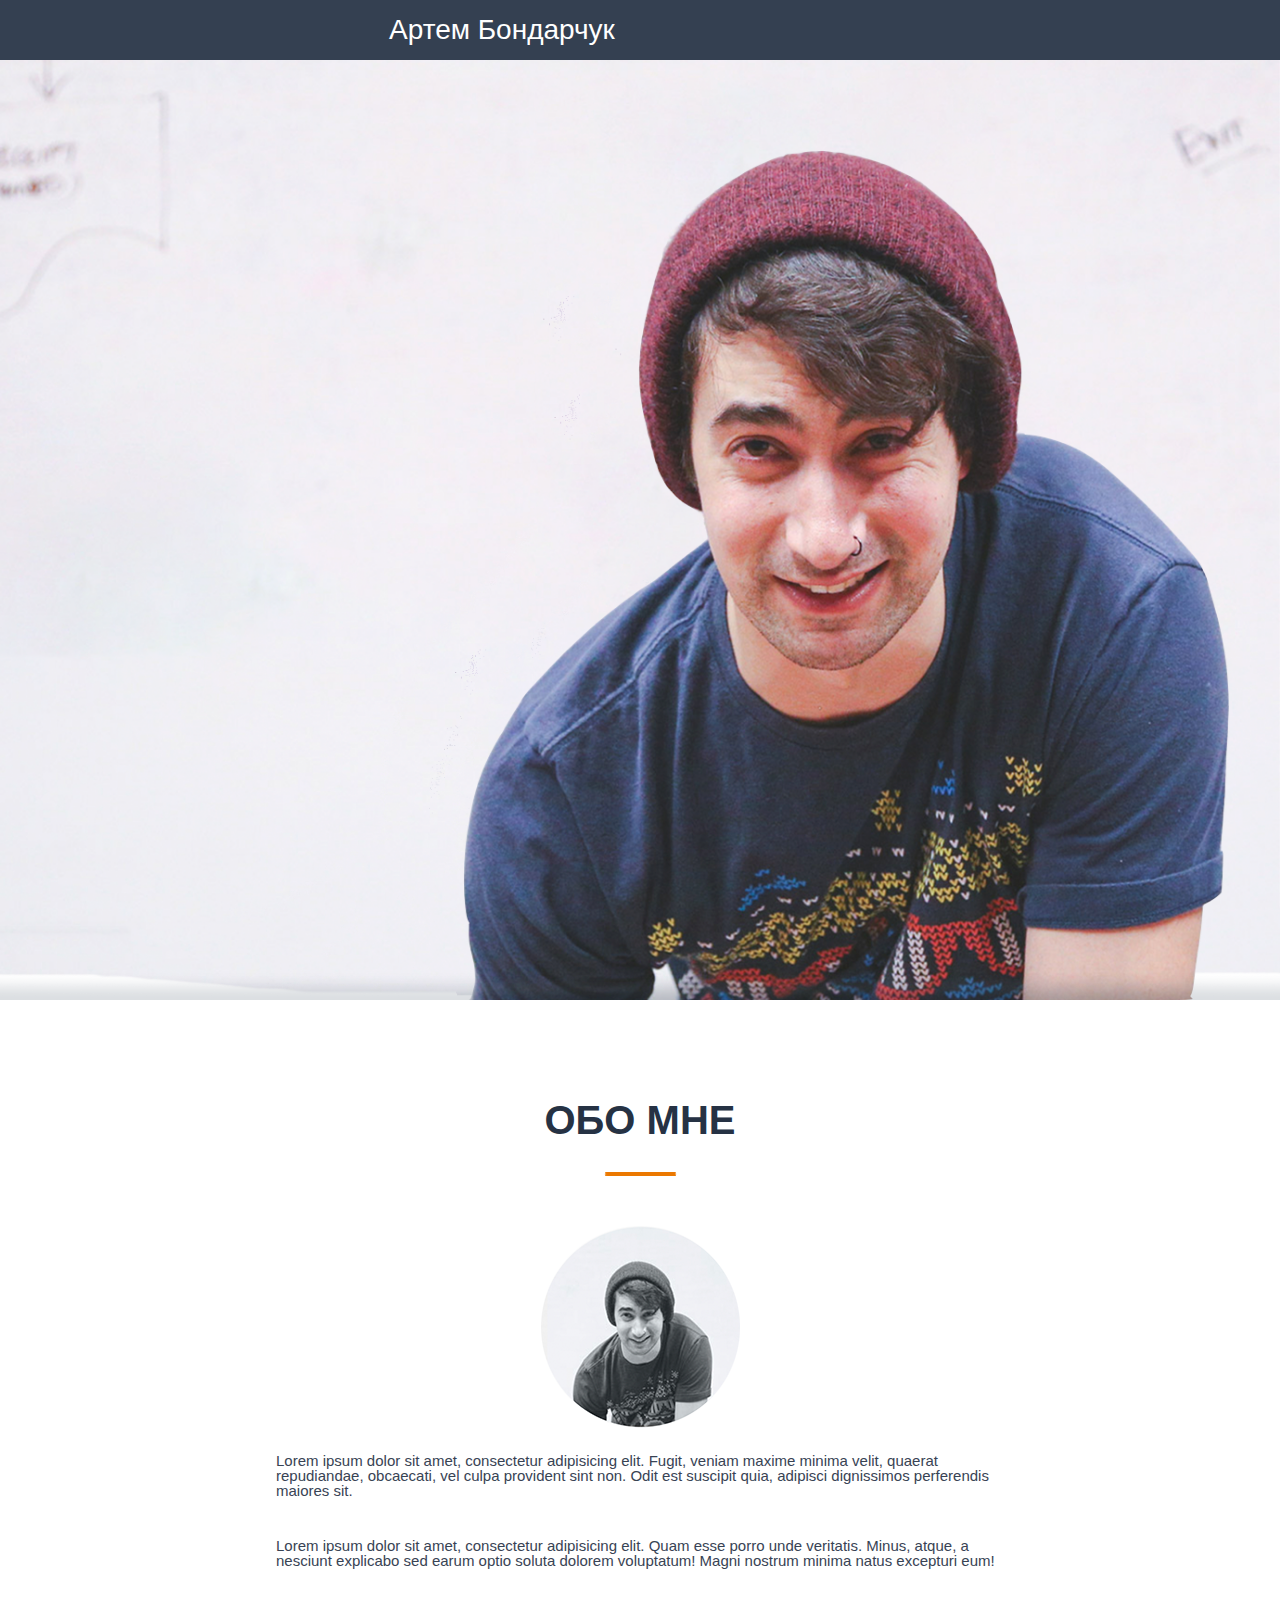
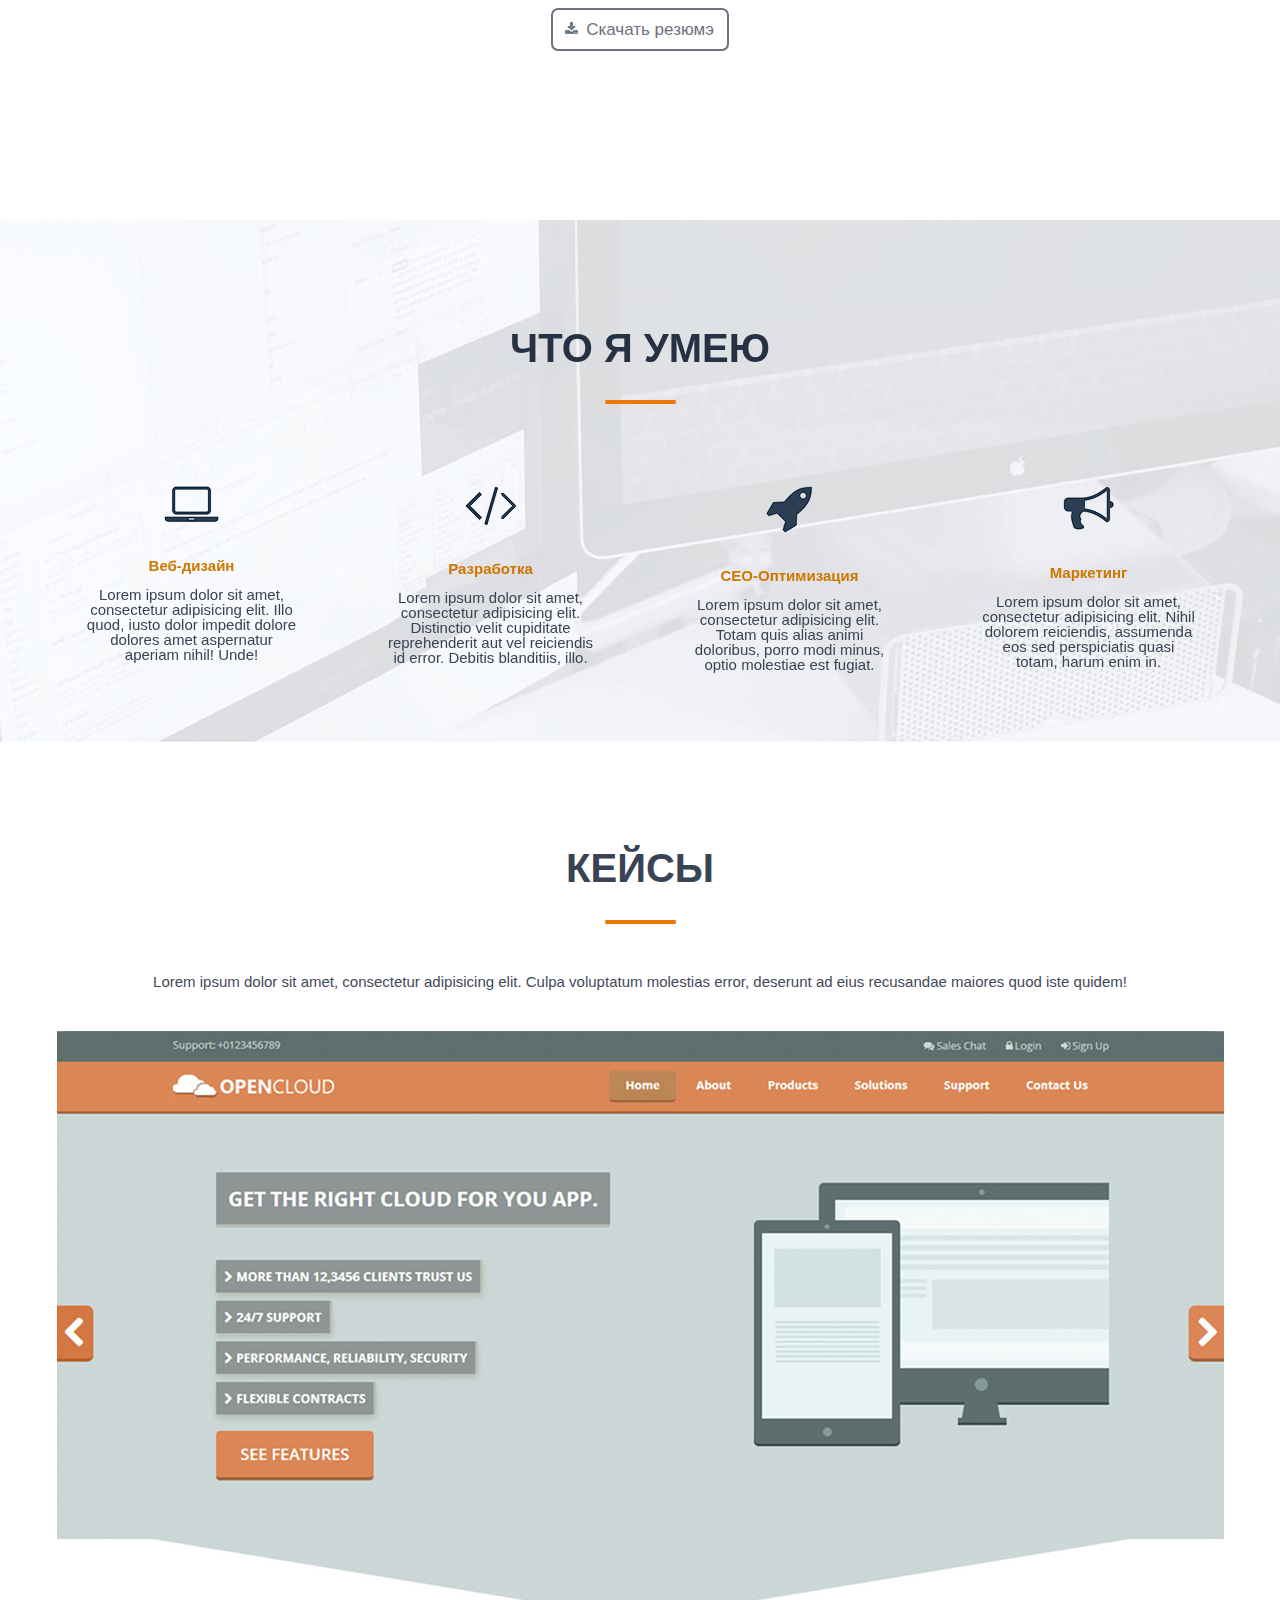
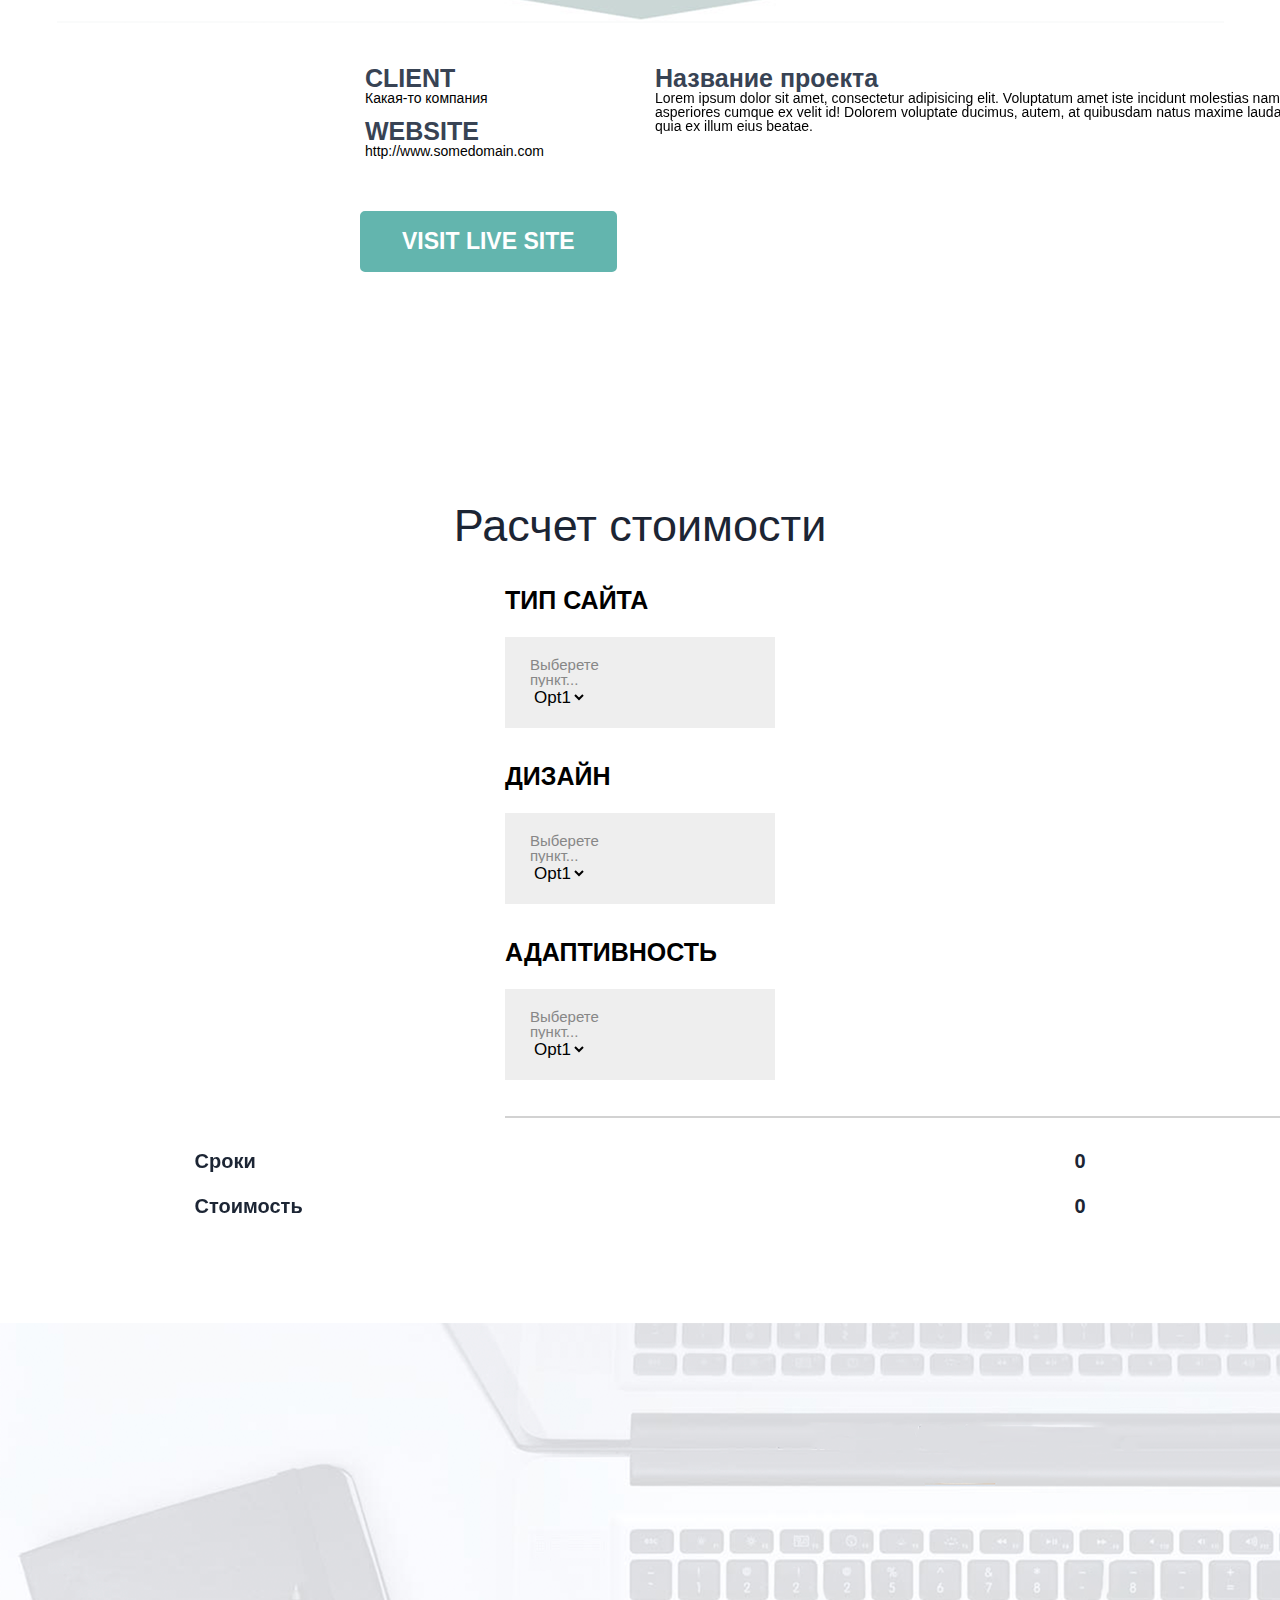
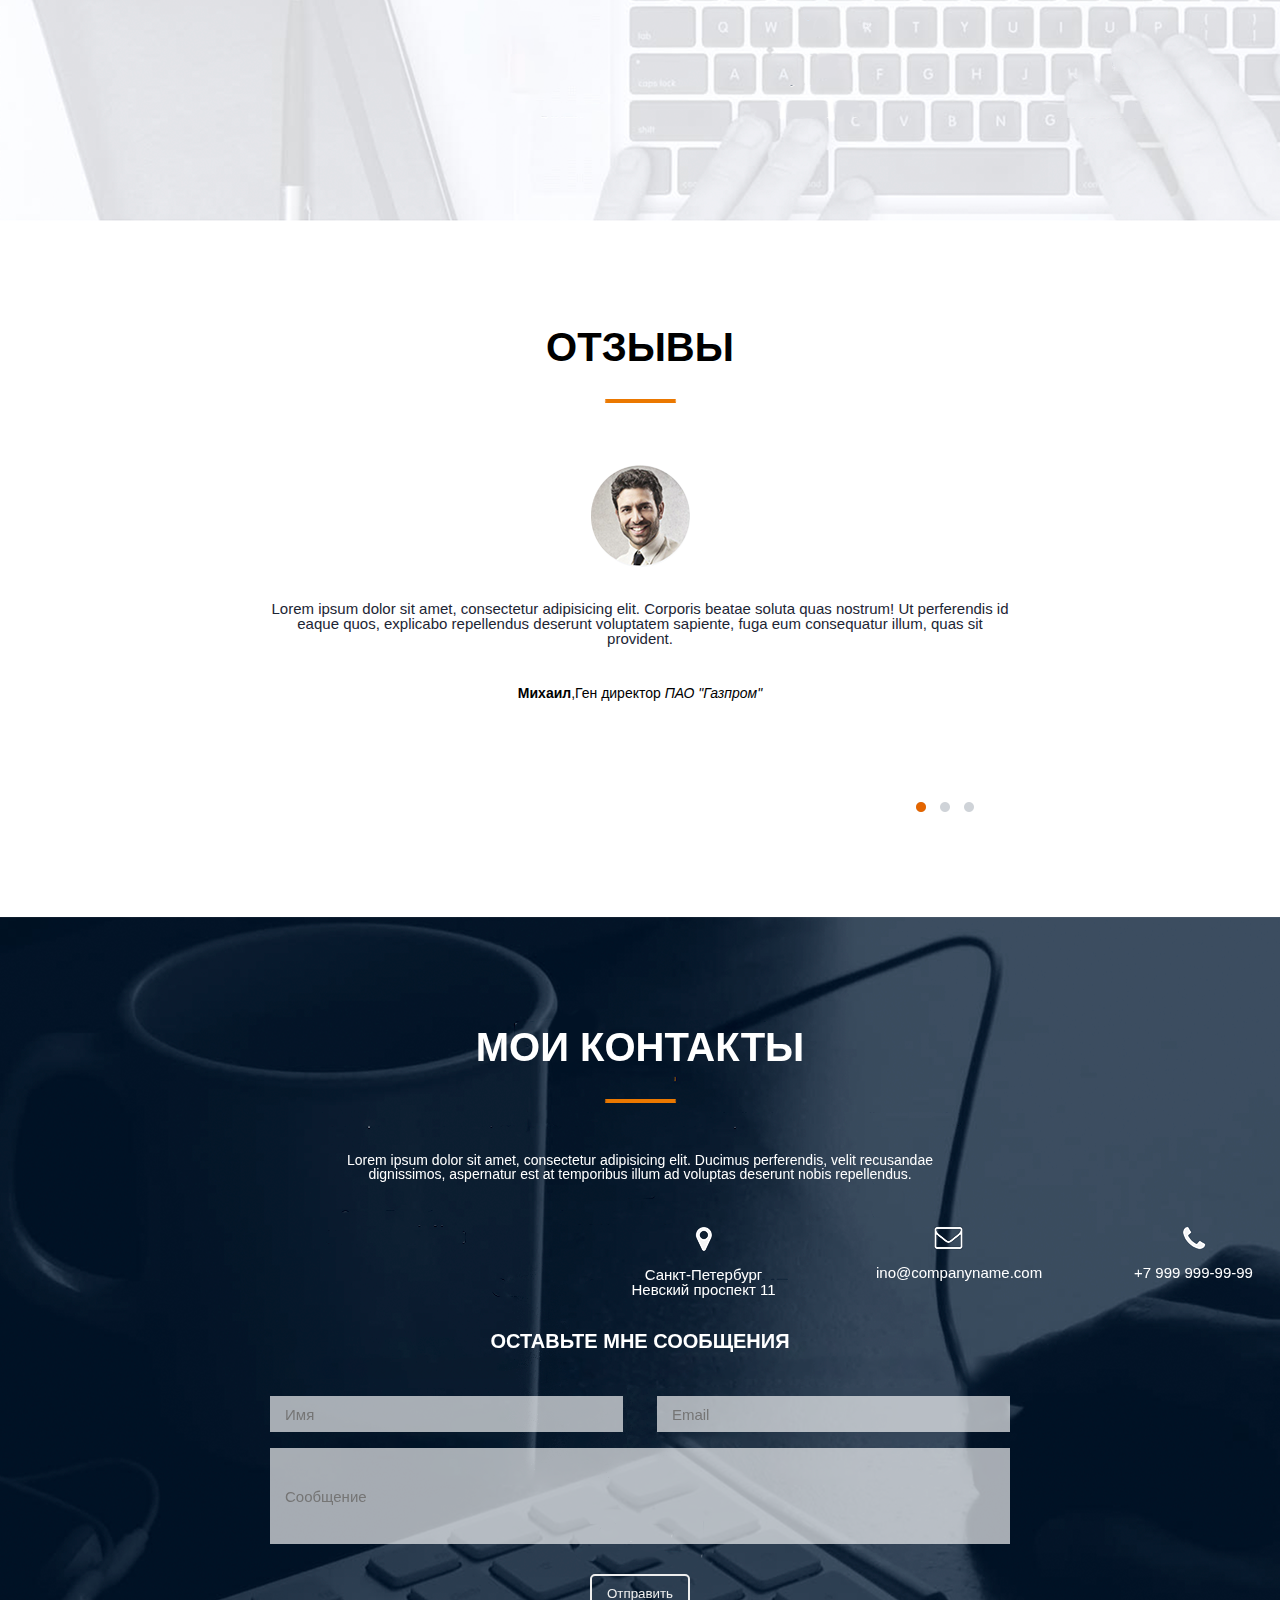
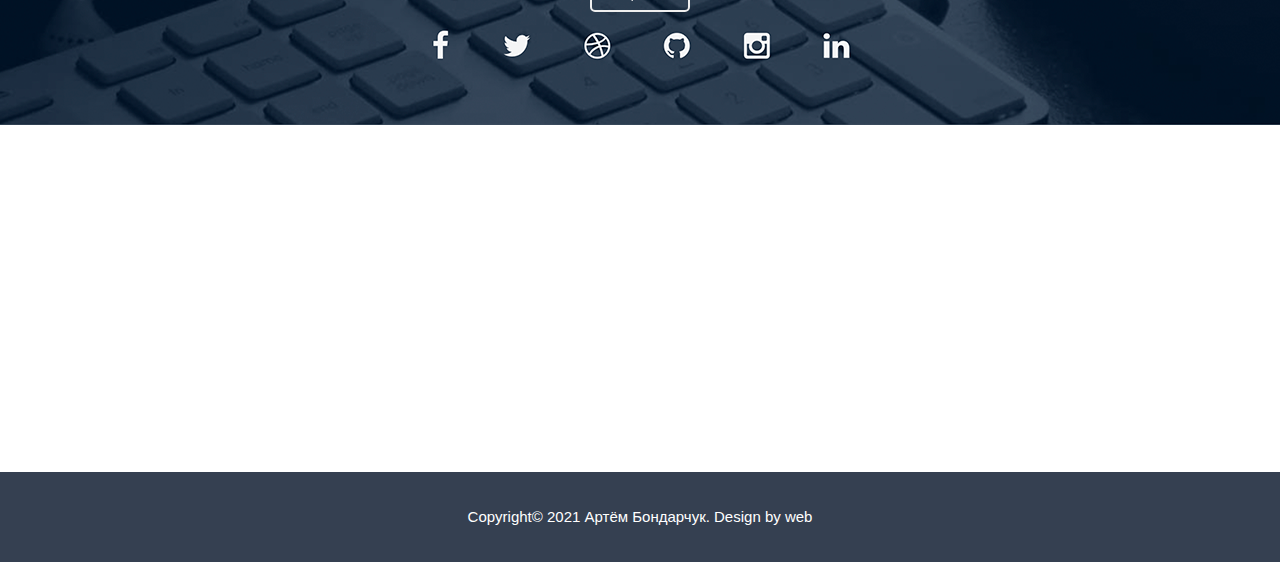
==== commit 28b4a7e1: "дз 6 урок" ====
--- a/Startofproject/Src/index.html
+++ b/Startofproject/Src/index.html
@@ -235,7 +235,6 @@
                 </div>
             </section>
             <section class="map">
-                
             </section>
         </div>
     </main>
--- a/Startofproject/Src/css/style.css
+++ b/Startofproject/Src/css/style.css
@@ -122,7 +122,6 @@
     font-size: 28px;
     color: #fff;
     float: left;
-    opacity: 0;
     padding-left: 389px;
     line-height: 60px;
     margin-right: 432px;
